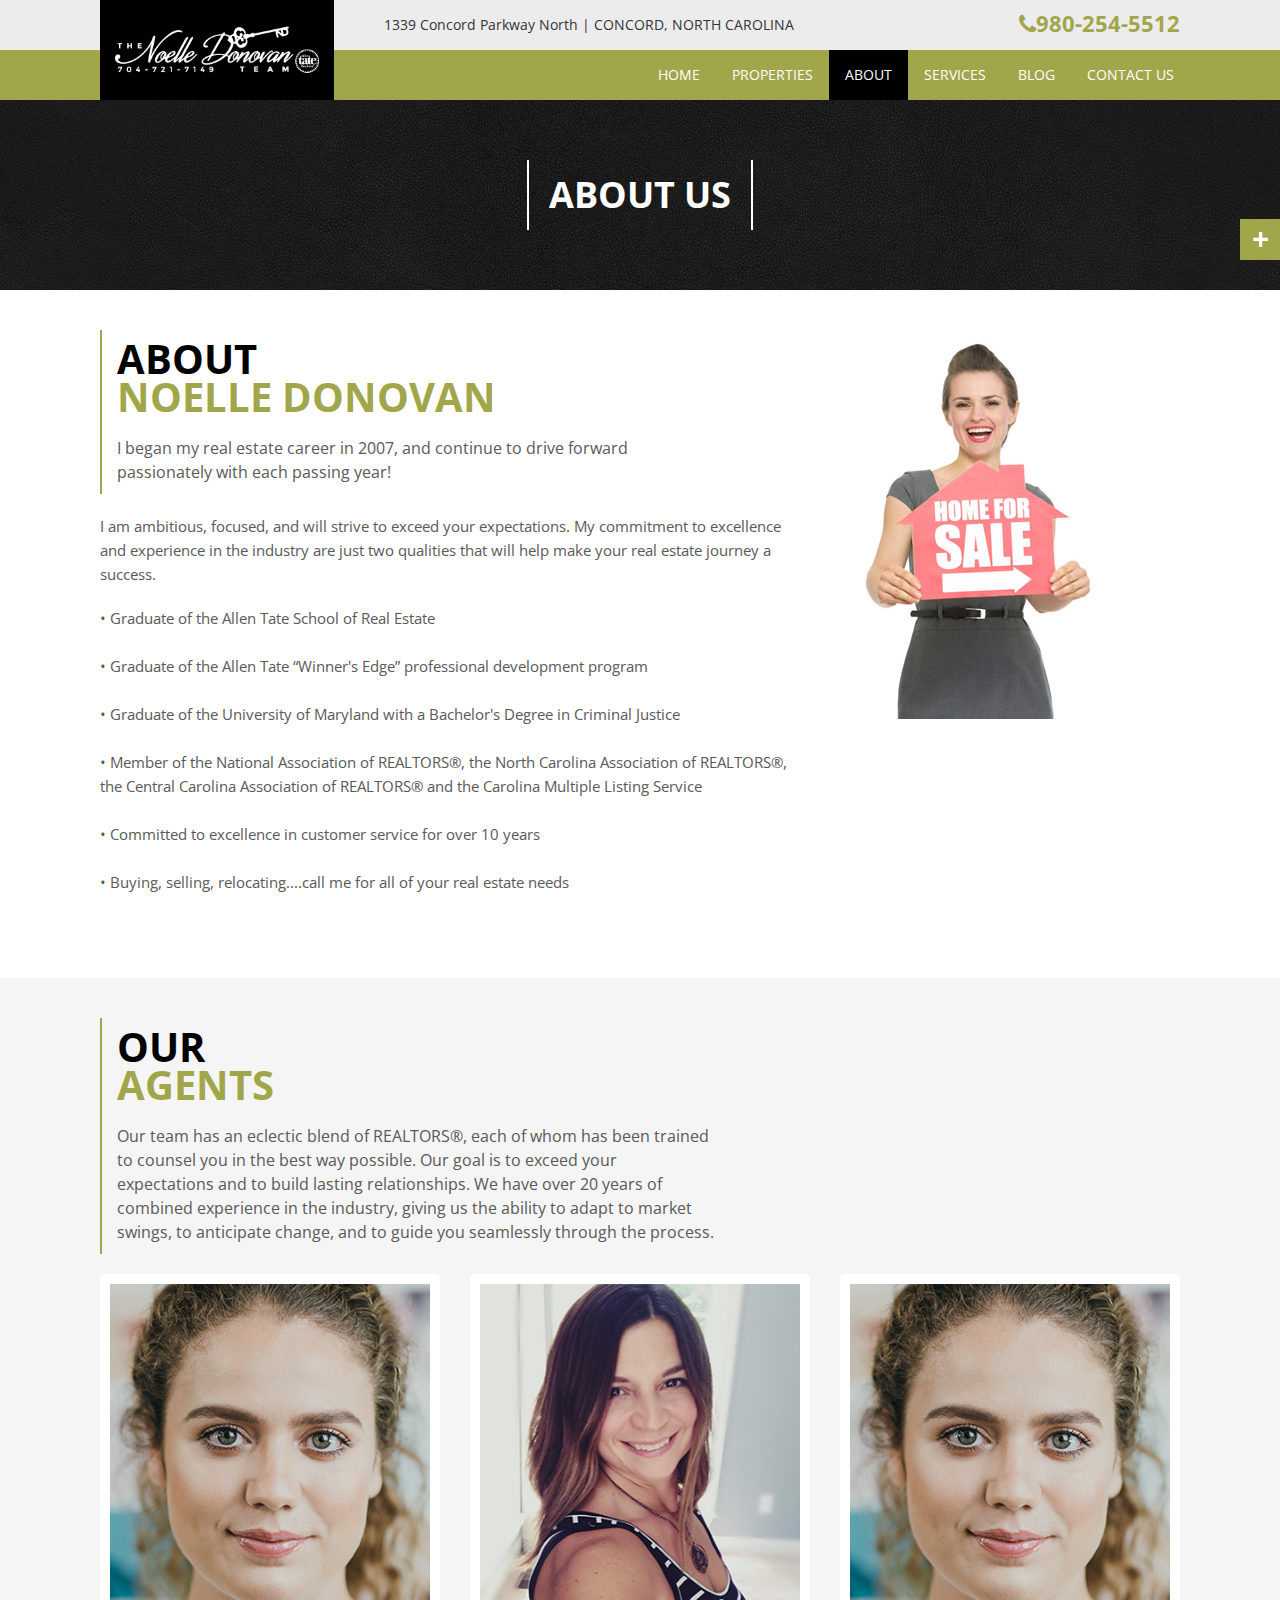
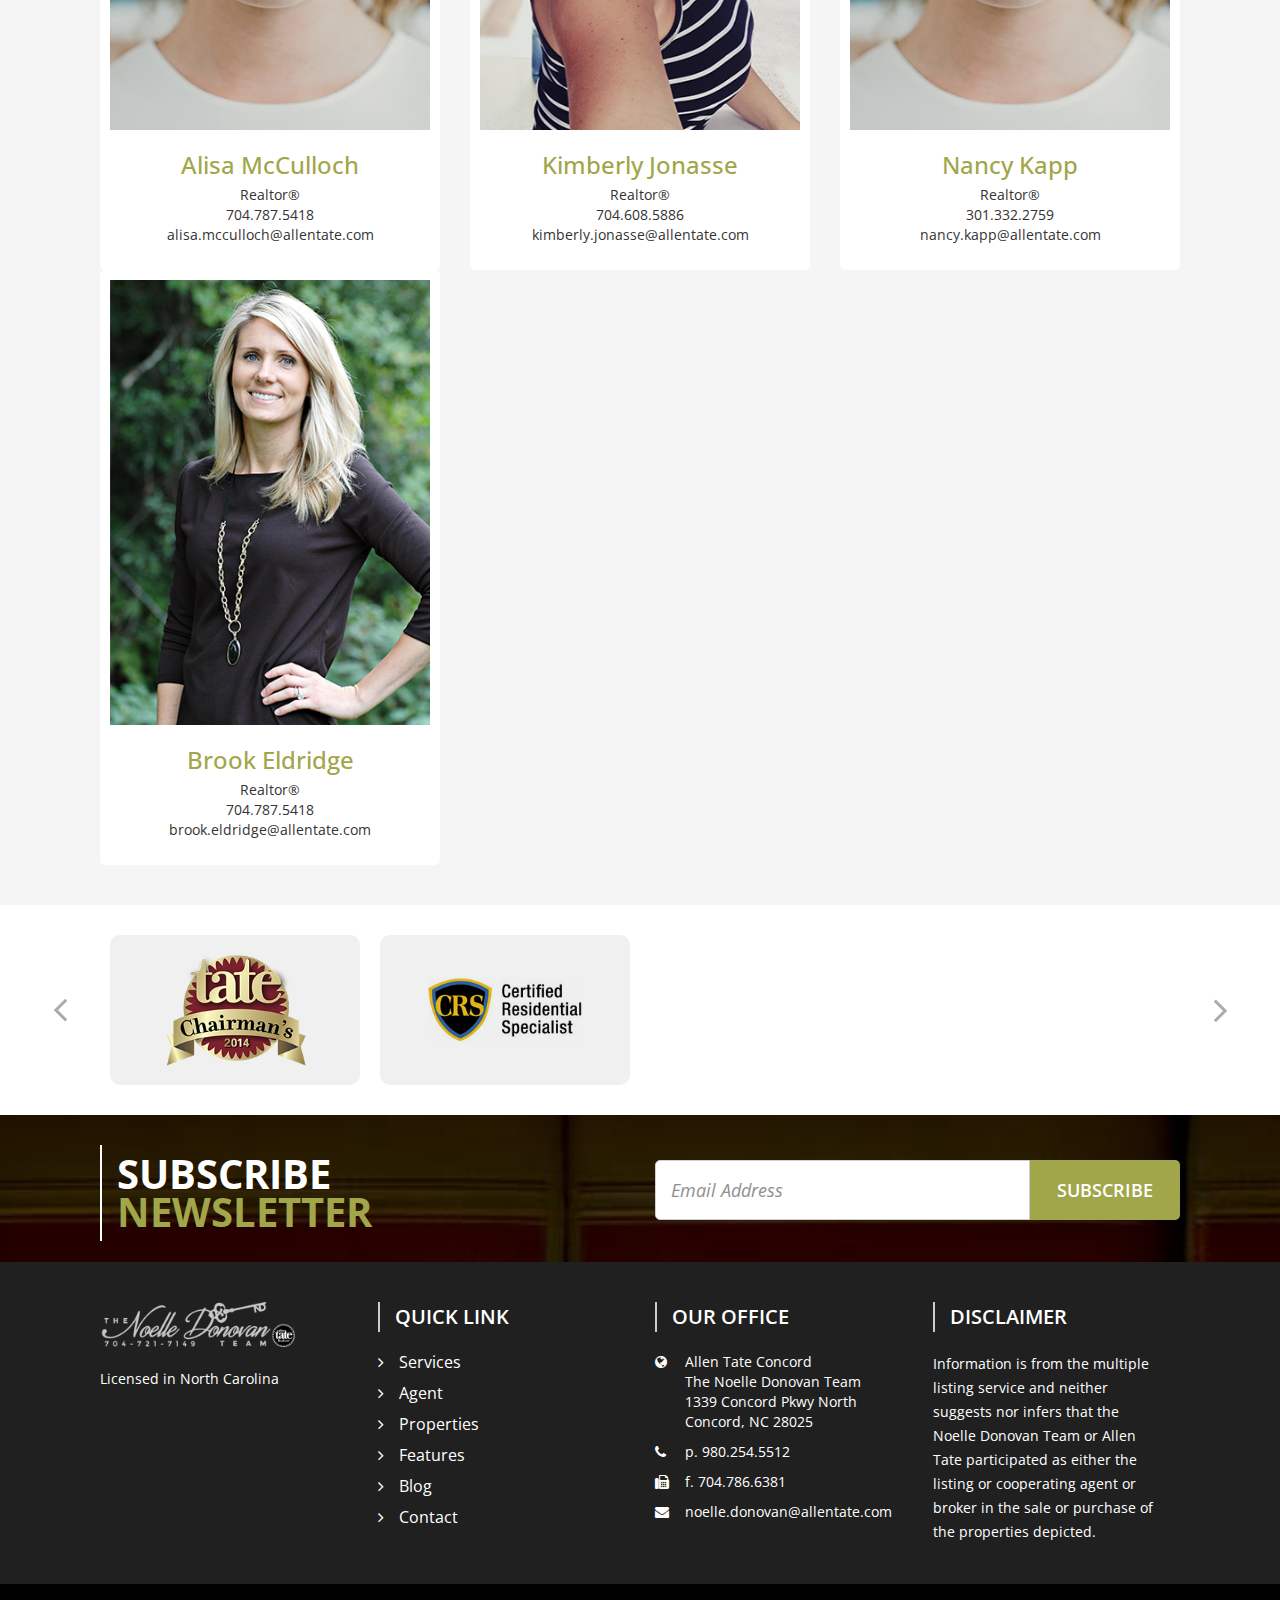
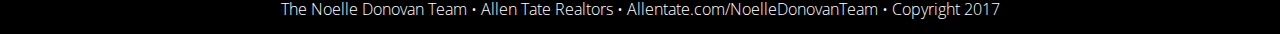
==== about.html @ fd0901dd "initial site files" ====
<!DOCTYPE HTML>
<html>
    <head>        

        <!-- meta data -->
        <meta http-equiv="Content-Type" content="text/html;charset=utf-8" />
        <title>Charlotte, NC and Cabarrus County Real Estate Professionals</title>
        <meta name="viewport" content="width=device-width, initial-scale=1.0">
	    <meta name="format-detection" content="telephone=no" />
        <!-- /end meta data -->        

        <!-- styles -->
        <link type="text/css" rel="stylesheet" href="css/bootstrap.css" />
        <link type="text/css" rel="stylesheet" href="js/rs-plugin/css/settings.css" />
        <link href='http://fonts.googleapis.com/css?family=Open+Sans:400italic,700italic,400,600,700,800' rel='stylesheet' type='text/css'>
        <link href='http://fonts.googleapis.com/css?family=Open+Sans+Condensed:700' rel='stylesheet' type='text/css'>
        <link type="text/css" rel="stylesheet" href="css/style.css" />
        <link type="text/css" rel="stylesheet" href="css/font-awesome.css" />
        <link type="text/css" rel="stylesheet" href="css/media.css" />        
        <link type="text/css" rel="stylesheet" href="css/owl.carousel.css" />        
        <link type="text/css" rel="stylesheet" href="css/owl.theme.css" />      
        <link type="text/css" rel="stylesheet" href="css/royalslider.css" />        
        <link type="text/css" rel="stylesheet" href="css/rs-default.css" />  
        <!-- /end styles -->        

    </head>

    <body>
      <div id="container" class="main">
        <div id="out">
          <div id="home_marker"></div>
            <div id="header">
              <div class="inner">
                <!-- turn top notification bar on here by removing this comment
                <div class="notify-bar">
                  <div class="container">
                    <div class="row">
                      <div class="col-md-11">
                        <p>Optional notification bar for displaying important messages to your site vistors. It only shows when you want it to.</p>
                      </div>
                      <div class="col-md-1"><a href="#" class="notify-close"><i class="icon-remove-sign"></i></a></div>
                    </div>
                  </div>
                </div>-->
                <div class="top">
                  <a href="#" class="scrollup"></a>
                </div>
                <div class="bottom">
                  <div class="container">
                    <div class="logo clearfix">
                      <!-- insert header logo here -->
                      <a href="index.html" id="logo"><img class="img-responsive" src="img/real-estate-template-logo-white.png" alt="" /></a>
                    </div>
                    <div class="contacts_block">
                      <!-- edit header address and phone number here -->
                      <div class="tabLine">1339 Concord Parkway North | CONCORD, NORTH CAROLINA</div>
                      <div class="phoneNo styler_color"><i class="fa fa-phone"></i>980-254-5512</div>
                      <div class="clearfix"></div>
                    </div>
                  </div>
                  <!-- top navigation starts here -->
                  <div id="top_menu" class="styler_bg_color">
                    <div class="container">
                      <div class="navbar">
                        <a class="btn navbar-btn navbar-toggle" data-toggle="collapse" data-target=".navbar-collapse">
                          <span class="menu-btn-name">Menu</span>
                          <span class="icon-bar"></span>
                          <span class="icon-bar"></span>
                          <span class="icon-bar"></span>
                        </a>
                        <div class="navbar-collapse collapse">
                          <ul class="nav nav-pills">
                            <!-- edit navigation menu -->
                            <li><a href="index.html">HOME</a></li>
                            <li><a href="properties.html">Properties</a></li>
                            <li class="active"><a href="about.html">ABOUT</a></li>
                            <li><a href="services.html">Services</a></li>
                            <li><a href="blog.html">Blog</a></li>
                            <li><a href="contact.html">CONTACT US</a></li>
                            <!-- /end navigation menu -->
                          </ul>
                        </div>
                      </div>
                    </div>
                  </div>
                </div>
              </div>
            </div>
            <div id="wrapper">
              <div class="page-title">
                <div class="title-box">
                  <h1>About Us</h1>
                </div>
              </div>
              <div class="about-block">
                <div class="container">
                  <div class="row">
                    <div class="col-sm-8">
                      <div class="section-title styler_color">
                        <h2><span class="normal">ABOUT</span> <span class="styler_color">NOELLE DONOVAN</span></h2>
                        <p>I began my real estate career in 2007, and continue to drive forward passionately with each passing year!</p>
                      </div>
                      <div class="about-text">
                        <p>I am ambitious, focused, and will strive to exceed your expectations. My commitment to excellence and experience in the industry are just two qualities that will help make your real estate journey a success.</p>
                        <p>
                                • Graduate of the Allen Tate School of Real Estate<br><br>

                                • Graduate of the Allen Tate “Winner's Edge” professional development program<br><br>

                                • Graduate of the University of Maryland with a Bachelor's Degree in Criminal Justice<br><br>

                                • Member of the National Association of REALTORS®, the North Carolina Association of REALTORS®, the Central Carolina Association of REALTORS® and the Carolina Multiple Listing Service<br><br>

                                • Committed to excellence in customer service for over 10 years<br><br>

                                • Buying, selling, relocating....call me for all of your real estate needs<br><br></p>
                      </div>
                    </div>
                    <div class="col-sm-4">
                      <div class="about-img">
                        <img src="img/about_image.jpg" alt="">
                      </div>
                    </div>
                  </div>
                </div>
              </div>
              <div class="our-agents">
                <div class="container">
                  <div class="section-title styler_color">
                    <h2><span class="normal">Our</span> <span class="styler_color">Agents</span></h2>
                    <p>Our team has an eclectic blend of REALTORS®, each of whom has been trained to counsel you in the best way possible. Our goal is to exceed your expectations and to build lasting relationships. We have over 20 years of combined experience in the industry, giving us the ability to adapt to market swings, to anticipate change, and to guide you seamlessly through the process.</p>
                  </div>
                  <div class="row">
                    <div class="col-sm-4">
                      <div class="agents-box">
                        <div class="agent-image">
                          <img src="img/team2.png" alt="">
                        </div>
                        <div class="agent-name">
                          <h3 class="styler_color">Alisa McCulloch</h3>
                          <p>Realtor®<br>
                            704.787.5418<br>
                          alisa.mcculloch@allentate.com</p>
                        </div>
                      </div>
                    </div>
                    <div class="col-sm-4">
                      <div class="agents-box">
                        <div class="agent-image">
                          <img src="img/team1.png" alt="">
                        </div>
                        <div class="agent-name">
                          <h3 class="styler_color">Kimberly Jonasse</h3>
                          <p>Realtor®<br>
                            704.608.5886<br>
                          kimberly.jonasse@allentate.com</p>
                        </div>
                      </div>
                    </div>
                    <div class="col-sm-4">
                      <div class="agents-box">
                        <div class="agent-image">
                          <img src="img/team2.png" alt="">
                        </div>
                        <div class="agent-name">
                          <h3 class="styler_color">Nancy Kapp</h3>
                          <p>Realtor®<br>
                            301.332.2759<br>
                          nancy.kapp@allentate.com</p>
                        </div>
                      </div>
                    </div><br>
                  <div class="col-sm-4">
                      <div class="agents-box">
                        <div class="agent-image">
                          <img src="img/team4.png" alt="">
                        </div>
                        <div class="agent-name">
                          <h3 class="styler_color">Brook Eldridge</h3>
                          <p>Realtor®<br>
                            704.787.5418<br>
                          brook.eldridge@allentate.com</p>
                        </div>
                      </div>
                    </div>
                  </div>
                </div>
              </div>
              <div class="awards-block">
                <div class="container">
                  <div id="awards-block-slider" class="owl-carousel owl-theme">
                    <div class="item">
                      <div class="awards-logo"><img src="img/award1.jpg" alt="" /></div>
                    </div>
                    <div class="item">
                      <div class="awards-logo"><img src="img/award2.jpg" alt="" /></div>
                    </div>
                    <div class="item">
                      <div class="awards-logo"><img src="img/award1.png" alt="" /></div>
                    </div>
                    <div class="item">
                      <div class="awards-logo"><img src="img/award3.jpg" alt="" /></div>
                    </div>
                    <div class="item">
                      <div class="awards-logo"><img src="img/award4.jpg" alt="" /></div>
                    </div>
                    <div class="item">
                      <div class="awards-logo"><img src="img/award2.jpg" alt="" /></div>
                    </div>
                  </div>
                </div>
              </div>
              <!-- News letter block start-->
              <div class="wide-block newsletter-block">
                <div class="container">
                  <div class="row">
                    <div class="col-sm-6">
                      <div class="section-title title-white">
                        <h2><span class="normal">Subscribe</span> <span class="styler_color">Newsletter</span></h2>
                      </div>
                    </div>
                    <div class="col-sm-6">
                      <div class="newsletter-form">
                        <form action="/" method="post">
                          <input type="text" placeholder="Email Address" />
                          <input type="submit" value="SUBSCRIBE" class="styler_bg_color" />
                        </form>
                      </div>
                    </div>
                  </div>
                </div>
              </div>
            </div>
          <div id="empty"></div>
          </div>
        </div>
        <!-- begin footer -->
        <div id="footer">
            <div class="top">
                <div class="container">
                    <div class="row">
                        <div class="col-md-3 col-sm-6 col-xs-12">
                          <!-- edit footer logo here -->
                          <a href="#" class="logo"><img src="img/bwlogo.png" alt="" /></a>
                          <div class="text">
                                <!-- edit equal housing opportunity disclaimer here -->
                                <p>Licensed in North Carolina</p>
                            </div>
                        </div>
                        <div class="col-md-3 col-sm-6 col-xs-12">
                            <!-- begin disclaimer here -->
                            <div class="text">
                                <div class="header">QUICK LINK</div>
                                <ul class="quick-links">
                                  <li><a href="services.html">Services</a></li>
                                  <li><a href="#">Agent</a></li>
                                  <li><a href="properties.html">Properties</a></li>
                                  <li><a href="#">Features</a></li>
                                  <li><a href="blog.html">Blog</a></li>
                                  <li><a href="contact.html">Contact</a></li>
                                </ul>
                            </div>
                            <!-- /end disclaimer -->
                        </div>
                        <div class="col-md-3 col-sm-6 col-xs-12">
                            <!-- begin newsletter form area -->
                            <div class="text">
                                <div class="header">OUR OFFICE</div>
                                <ul class="foot-address">
                                  <li>
                                    <i class="fa fa-globe"></i>
                                    Allen Tate Concord<br>
                                    The Noelle Donovan Team<br>
                                    1339 Concord Pkwy North<br>
                                    Concord, NC 28025
                                  </li>
                                  <li>
                                    <i class="fa fa-phone"></i>
                                    p. 980.254.5512
                                  </li>
                                  <li>
                                    <i class="fa fa-fax"></i>
                                    f. 704.786.6381
                                  </li>
                                  <li>
                                    <i class="fa fa-envelope"></i>
                                    noelle.donovan@allentate.com 
                                  </li>
                                </ul>
                            </div>
                            <!-- /end newsletter form area -->
                        </div>
                        <div class="col-md-3 col-sm-6 col-xs-12">
                            <!-- begin newsletter form area -->
                            <div class="text">
                                <div class="header">DISCLAIMER</div>
                                <p>Information is from the multiple listing service and neither suggests nor infers that the Noelle Donovan Team or Allen Tate participated as either the listing or cooperating agent or broker in the sale or purchase of the properties depicted.</p>
                            </div>
                            <!-- /end newsletter form area -->
                        </div>
                    </div>
                </div>
            </div>
            <div class="bottom">
                <div class="container">
                    <div class="row">
                        <!-- edit copyright notice here -->
                        <div class="copyrights">The Noelle Donovan Team • Allen Tate Realtors • <a href="http://www.allentate.com/noelledonovanteam">Allentate.com/NoelleDonovanTeam</a> • Copyright 2017</div>
                    </div>
                </div>
            </div>
        </div>
        <!-- /end footer -->


        <script type="text/javascript" src="js/jquery-1.8.3.min.js"></script>
        <script type="text/javascript" src="js/jquery-ui.min.js"></script>
        <script type="text/javascript" src="js/bootstrap.js"></script>

        <!-- start style switcher -->
        <!-- remove this section when you want to remove the style switcher -->
        <script type="text/javascript" src="js/style-switcher/style-switcher.js"></script>
        <!-- /end style switcher -->

		<!-- scripting (at the bottom for faster loading) -->
        <script type="text/javascript" src="js/rs-plugin/js/jquery.themepunch.revolution.min.js"></script>
        <script type="text/javascript" src="js/rs-plugin/js/jquery.themepunch.plugins.min.js"></script>
        <script type="text/javascript" src="js/jquery.carouFredSel-6.2.1.js"></script>
        <script type="text/javascript" src="http://www.google.com/jsapi"></script>
        <script type="text/javascript" src="js/jquery.easy-pie-chart.js"></script>
        <script type="text/javascript" src="js/library.js"></script>
        <script type="text/javascript" src="js/function.js"></script>
        <script type="text/javascript" src="js/mail_validation.js"></script>
        <script type="text/javascript" src="js/owl.carousel.min.js"></script>
        <script type="text/javascript" src="js/jquery.royalslider.min.js"></script>   
        <!-- /end scripting -->
             
    </body>
</html>
---- js/rs-plugin/css/settings.css ----
/*-----------------------------------------------------------------------------

	-	Revolution Slider 1.5.3 -

		Screen Stylesheet

version:   	1.4.5
date:      	09/18/11
last update: 13.10.2012
author:		themepunch
email:     	info@themepunch.com
website:   	http://www.themepunch.com
-----------------------------------------------------------------------------*/



/****************************************************************

	-	SET THE ANIMATION EVEN MORE SMOOTHER ON ANDROID   -
	
******************************************************************/
	
.tp-simpleresponsive .slotholder *,
.tp-simpleresponsive img			{ -webkit-transform: translateZ(0);
										  -webkit-backface-visibility: hidden;
										  -webkit-perspective: 1000;										  																		  
									}

									
/************************************************
	  - SOME CAPTION MODIFICATION AT START  -
*************************************************/	
.tp-simpleresponsive .caption {
	-ms-filter: "progid:DXImageTransform.Microsoft.Alpha(Opacity=0)";	-moz-opacity: 0;	-khtml-opacity: 0;	opacity: 0; position:absolute; visibility: hidden;

}

.tp-simpleresponsive img	{	max-width:none;}

/******************************
	-	IE8 HACKS	-
*******************************/
.noFilterClass {
	filter:none !important;
}


/******************************
	-	SHADOWS		-
******************************/
.tp-bannershadow  {
		position:absolute;

		margin-left:auto;
		margin-right:auto;
		-moz-user-select: none;
        -khtml-user-select: none;
        -webkit-user-select: none;
        -o-user-select: none;
	}

.tp-bannershadow.tp-shadow1 {	background:url(../assets/shadow1.png) no-repeat; background-size:100%; width:890px; height:30px; bottom:-30px;}
.tp-bannershadow.tp-shadow2 {	background:url(../assets/shadow2.png) no-repeat; background-size:100%; width:890px; height:60px;bottom:-60px;}
.tp-bannershadow.tp-shadow3 {	background:url(../assets/shadow3.png) no-repeat; background-size:100%; width:890px; height:60px;bottom:-60px;}


/********************************
	-	FULLSCREEN VIDEO	-
*********************************/
.caption.fullscreenvideo {	left:0px; top:0px; position:absolute;width:100%;height:100%;}
.caption.fullscreenvideo iframe	{ width:100% !important; height:100% !important;}


/*************************
	-	CAPTIONS	-
**************************/
.caption.big_white	{
						position: absolute;
						color: #fff;
						text-shadow: none;
						font-weight: 700;
						font-size: 36px;
						line-height: 36px;
						font-family: Arial;
						padding: 0px 4px;
						padding-top: 1px;
						margin: 0px;
						border-width: 0px;
						border-style: none;
						background-color:#000;
						letter-spacing: -1.5px;
					}

.caption.big_orange	{
						position: absolute;
						color: #ff7302;
						text-shadow: none;
						font-weight: 700;
						font-size: 36px;
						line-height: 36px;
						font-family: Arial;
						padding: 0px 4px;
						margin: 0px;
						border-width: 0px;
						border-style: none;
						background-color:#fff;
						letter-spacing: -1.5px;
					}

.caption.big_black	{
						position: absolute;
						color: #000;
						text-shadow: none;
						font-weight: 700;
						font-size: 36px;
						line-height: 36px;
						font-family: Arial;
						padding: 0px 4px;
						margin: 0px;
						border-width: 0px;
						border-style: none;
						background-color:#fff;
						letter-spacing: -1.5px;
					}

.caption.medium_grey	{
						position: absolute;
						color: #fff;
						text-shadow: none;
						font-weight: 700;
						font-size: 20px;
						line-height: 20px;
						font-family: Arial;
						padding: 2px 4px;
						margin: 0px;
						border-width: 0px;
						border-style: none;
						background-color:#888;
						white-space:nowrap;
						text-shadow: 0px 2px 5px rgba(0, 0, 0, 0.5);
					}

.caption.small_text	{
						position: absolute;
						color: #fff;
						text-shadow: none;
						font-weight: 700;
						font-size: 14px;
						line-height: 20px;
						font-family: Arial;
						margin: 0px;
						border-width: 0px;
						border-style: none;
						white-space:nowrap;
						text-shadow: 0px 2px 5px rgba(0, 0, 0, 0.5);
					}

.caption.medium_text	{
						position: absolute;
						color: #fff;
						text-shadow: none;
						font-weight: 700;
						font-size: 20px;
						line-height: 20px;
						font-family: Arial;
						margin: 0px;
						border-width: 0px;
						border-style: none;
						white-space:nowrap;
						text-shadow: 0px 2px 5px rgba(0, 0, 0, 0.5);
					}

.caption.large_text	{
						position: absolute;
						color: #fff;
						text-shadow: none;
						font-weight: 700;
						font-size: 40px;
						line-height: 40px;
						font-family: Arial;
						margin: 0px;
						border-width: 0px;
						border-style: none;
						white-space:nowrap;
						text-shadow: 0px 2px 5px rgba(0, 0, 0, 0.5);
					}

.caption.very_large_text	{
						position: absolute;
						color: #fff;
						text-shadow: none;
						font-weight: 700;
						font-size: 60px;
						line-height: 60px;
						font-family: Arial;
						margin: 0px;
						border-width: 0px;
						border-style: none;
						white-space:nowrap;
						text-shadow: 0px 2px 5px rgba(0, 0, 0, 0.5);
						letter-spacing: -2px;
					}


.caption.very_big_white	{
						position: absolute;
						color: #fff;
						text-shadow: none;
						font-weight: 700;
						font-size: 60px;
						line-height: 60px;
						font-family: Arial;
						margin: 0px;
						border-width: 0px;
						border-style: none;
						white-space:nowrap;
						padding: 0px 4px;
						padding-top: 1px;
						background-color:#000;
					}

.caption.very_big_black	{
						position: absolute;
						color: #000;
						text-shadow: none;
						font-weight: 700;
						font-size: 60px;
						line-height: 60px;
						font-family: Arial;
						margin: 0px;
						border-width: 0px;
						border-style: none;
						white-space:nowrap;
						padding: 0px 4px;
						padding-top: 1px;
						background-color:#fff;
					}

.caption.boxshadow	{
						-moz-box-shadow: 0px 0px 20px rgba(0, 0, 0, 0.5);
						-webkit-box-shadow: 0px 0px 20px rgba(0, 0, 0, 0.5);
						box-shadow: 0px 0px 20px rgba(0, 0, 0, 0.5);
					}

.caption.black {
						color: #000;
						text-shadow: none;
					}

.caption.noshadow {
						text-shadow: none;
					}

.caption a { color: #ff7302; text-shadow: none;	-webkit-transition: all 0.2s ease-out; -moz-transition: all 0.2s ease-out; -o-transition: all 0.2s ease-out; -ms-transition: all 0.2s ease-out;	 }
.caption a:hover { color: #ffa902; }



/******************************
	-	BUTTONS	-
*******************************/

.button				{	padding:6px 13px 5px; border-radius: 3px; -moz-border-radius: 3px; -webkit-border-radius: 3px; 
						cursor:pointer;
						color:#fff !important; font-size:15px;text-transform: uppercase; display: inline-block; border :none;
					}

.button.big			{	color:#fff; text-shadow:0px 1px 1px rgba(0, 0, 0, 0.6); font-weight:bold; padding:9px 20px; font-size:19px;  line-height:57px !important; background:url(../images/gradient/g40.png) repeat-x top;}


.purchase:hover,
.button:hover,
.button.big:hover		{	background-position:bottom, 15px 11px;}



	@media only screen and (min-width: 768px) and (max-width: 959px) {

	 }



	@media only screen and (min-width: 480px) and (max-width: 767px) {
		.button	{	padding:4px 8px 3px; line-height:25px !important; font-size:11px !important;font-weight:normal;	}
		a.button { -webkit-transition: none; -moz-transition: none; -o-transition: none; -ms-transition: none;	 }


	}

    @media only screen and (min-width: 0px) and (max-width: 479px) {
		.button	{	padding:2px 5px 2px; line-height:20px !important; font-size:10px !important;}
		a.button { -webkit-transition: none; -moz-transition: none; -o-transition: none; -ms-transition: none;	 }
	}





/*	BUTTON COLORS	*/



.button.green, .button:hover.green,
.purchase.green, .purchase:hover.green			{ background-color:#21a117; -webkit-box-shadow:  0px 3px 0px 0px #104d0b;        -moz-box-shadow:   0px 3px 0px 0px #104d0b;        box-shadow:   0px 3px 0px 0px #104d0b;  }


.button.blue, .button:hover.blue,
.purchase.blue, .purchase:hover.blue			{ background-color:#1d78cb; -webkit-box-shadow:  0px 3px 0px 0px #0f3e68;        -moz-box-shadow:   0px 3px 0px 0px #0f3e68;        box-shadow:   0px 3px 0px 0px #0f3e68;}


.button.red, .button:hover.red,
.purchase.red, .purchase:hover.red				{ background-color:#cb1d1d; -webkit-box-shadow:  0px 3px 0px 0px #7c1212;        -moz-box-shadow:   0px 3px 0px 0px #7c1212;        box-shadow:   0px 3px 0px 0px #7c1212;}

.button.orange, .button:hover.orange,
.purchase.orange, .purchase:hover.orange		{ background-color:#ff7700; -webkit-box-shadow:  0px 3px 0px 0px #a34c00;        -moz-box-shadow:   0px 3px 0px 0px #a34c00;        box-shadow:   0px 3px 0px 0px #a34c00;}

.button.darkgrey,.button.grey,
.button:hover.darkgrey,.button:hover.grey,
.purchase.darkgrey, .purchase:hover.darkgrey	{ background-color:#555; -webkit-box-shadow:  0px 3px 0px 0px #222;        -moz-box-shadow:   0px 3px 0px 0px #222;        box-shadow:   0px 3px 0px 0px #222;}

.button.lightgrey, .button:hover.lightgrey,
.purchase.lightgrey, .purchase:hover.lightgrey	{ background-color:#888; -webkit-box-shadow:  0px 3px 0px 0px #555;        -moz-box-shadow:   0px 3px 0px 0px #555;        box-shadow:   0px 3px 0px 0px #555;}



/************************
	-	NAVIGATION	-
*************************/

/** BULLETS **/
.tp-bullets									{	z-index:100; position:absolute; bottom:10px; }
.tp-bullets.simplebullets					{ 	bottom:10px;}


.tp-bullets.simplebullets.navbar				{ bottom:-20px; background:url(../assets/navigdots_bgtile.png); height:35px; padding:0px 0px; -webkit-border-radius: 5px; -moz-border-radius: 5px; border-radius: 5px ;margin-top:-17px;}

.tp-bullets.simplebullets .bullet			{	cursor:pointer; position:relative;	background:url(../assets/bullets.png) no-Repeat bottom left;	width:23px;	height:23px;  margin-right:0px; float:left; margin-top:-12px;}
.tp-bullets.simplebullets .bullet.last		{	margin-right:0px;}

/**	SQUARE BULLETS **/
.tp-bullets.simplebullets.square .bullet			{	cursor:pointer; position:relative;	background:url(../assets/bullets2.png) no-Repeat bottom left;	width:19px;	height:19px;  margin-right:0px; float:left; margin-top:-10px;}
.tp-bullets.simplebullets.square .bullet.last		{	margin-right:0px;}

/** navbar NAVIGATION VERSION **/
.tp-bullets.simplebullets.navbar .bullet		{	cursor:pointer; position:relative;	background:url(../assets/navigdots.png) no-Repeat bottom left;	width:15px;	height:15px;  margin-left:5px !important; margin-right:5px !important;float:left; margin-top:10px;}
.tp-bullets.simplebullets.navbar .bullet.first		{	margin-left:30px !important;}
.tp-bullets.simplebullets.navbar .bullet.last		{	margin-right:30px !important;}

.tp-bullets.simplebullets .bullet:hover,
.tp-bullets.simplebullets .bullet.selected	{	background-position:top left; }




/*************************************
	-	TP ARROWS 	-
**************************************/


.tp-leftarrow						{	z-index:100;cursor:pointer; position:relative;	background:url(../assets/arrow_left.png) no-Repeat top left;	width:26px;	height:26px;  margin-right:0px; float:left; margin-top:-13px;	}
.tp-rightarrow						{	z-index:100;cursor:pointer; position:relative;	background:url(../assets/arrow_right.png) no-Repeat top left;	width:26px;	height:26px;  margin-right:0px; float:left;	margin-top:-13px;}

.tp-leftarrow.navbar				{	z-index:100;cursor:pointer; position:relative;	background:url(../assets/arrowleft.png) no-Repeat top left;		width:9px;	height:16px;   float:left;	margin-right:-20px; margin-top:-8px;}
.tp-rightarrow.navbar				{	z-index:100;cursor:pointer; position:relative;	background:url(../assets/arrowright.png) no-Repeat top left;	width:9px;	height:16px;   float:left;	margin-left:-20px; margin-top:-8px;}
.tp-leftarrow.navbar.thumbswitharrow	{	margin-right:10px; }
.tp-rightarrow.navbar.thumbswitharrow	{	margin-left:0px; }

.tp-leftarrow.square				{	z-index:100;cursor:pointer; position:relative;	background:url(../assets/arrow_left2.png) no-Repeat top left;	width:12px;	height:17px;   float:left;	margin-right:0px; margin-top:-9px;}
.tp-rightarrow.square				{	z-index:100;cursor:pointer; position:relative;	background:url(../assets/arrow_right2.png) no-Repeat top left;	width:12px;	height:17px;   float:left;	margin-left:0px; margin-top:-9px;}

.tp-leftarrow.large					{	z-index:100;cursor:pointer; position:relative;	background:url(../assets/arrow_large_left.png) no-Repeat top left;	width:46px;	height:46px;  margin-left:20px; margin-top:-23px; }
.tp-rightarrow.large				{	z-index:100;cursor:pointer; position:relative;	background:url(../assets/arrow_large_right.png) no-Repeat top left;	width:46px;	height:46px;  margin-left:-20px; margin-top:-23px; }

.tp-leftarrow:hover,
.tp-rightarrow:hover {	background-position:bottom left; }






/****************************************************************************************************
	-	TP THUMBS 	-
*****************************************************************************************************

 - tp-thumbs & tp-mask Width is the width of the basic Thumb Container (500px basic settings)

 - .bullet width & height is the dimension of a simple Thumbnail (basic 100px x 50px)

 *****************************************************************************************************/


.tp-bullets.tp-thumbs						{	z-index:100; position:absolute; padding:0px 2px 2px;background-color:#fff;
												width:500px;height:50px; 			/* THE DIMENSIONS OF THE THUMB CONTAINER */
											}

.fullwidthbanner-container .tp-thumbs					{  padding:2px;}

.tp-bullets.tp-thumbs .tp-mask				{	width:500px; height:50px;  			/* THE DIMENSIONS OF THE THUMB CONTAINER */
												overflow:hidden; position:relative;}


.tp-bullets.tp-thumbs .tp-mask .tp-thumbcontainer	{	width:5000px; position:absolute;}

.tp-bullets.tp-thumbs .bullet				{   width:100px; height:50px; 			/* THE DIMENSION OF A SINGLE THUMB */
												cursor:pointer; overflow:hidden;background:none;margin:0;float:left;
												-ms-filter: "progid:DXImageTransform.Microsoft.Alpha(Opacity=50)";
												/*filter: alpha(opacity=50);	*/
												-moz-opacity: 0.5;
												-khtml-opacity: 0.5;
												opacity: 0.5;
												-webkit-transition: all 0.2s ease-out; -moz-transition: all 0.2s ease-out; -o-transition: all 0.2s ease-out; -ms-transition: all 0.2s ease-out;
											}
.tp-bullets.tp-thumbs .bullet:hover,
.tp-bullets.tp-thumbs .bullet.selected		{ 	-ms-filter: "progid:DXImageTransform.Microsoft.Alpha(Opacity=100)";

												-moz-opacity: 1;
												-khtml-opacity: 1;
												opacity: 1;
											}
.tp-thumbs img								{	width:100%; }


/************************************
		-	TP BANNER TIMER		-
*************************************/
.tp-bannertimer								{	width:100%; height:10px; background:url(../assets/timer.png);position:absolute; z-index:200;}
.tp-bannertimer.tp-bottom					{	bottom:0px !important;height:5px;}




/***************************************
	-	RESPONSIVE SETTINGS 	-
****************************************/


	@media only screen and (min-width: 768px) and (max-width: 959px) {

	 }



	@media only screen and (min-width: 480px) and (max-width: 767px) {
			.responsive .tp-bullets.tp-thumbs				{	width:300px !important; height:30px !important;}
			.responsive .tp-bullets.tp-thumbs .tp-mask		{	width:300px !important; height:30px !important;}
			.responsive .tp-bullets.tp-thumbs .bullet		{	width:60px !important;height:30px !important;}

	}

    @media only screen and (min-width: 0px) and (max-width: 479px) {
				.responsive .tp-bullets	{	display:none}
				.responsive .tparrows	{	display:none;}
	}





/*********************************************

	-	BASIC SETTINGS FOR THE BANNER	-

***********************************************/

 .tp-simpleresponsive img {
		-moz-user-select: none;
        -khtml-user-select: none;
        -webkit-user-select: none;
        -o-user-select: none;
}



.tp-simpleresponsive a{	text-decoration:none;}

.tp-simpleresponsive ul {
	list-style:none;
	padding:0;
	margin:0;
}

.tp-simpleresponsive >ul >li{
	list-stye:none;
	position:absolute;
	visibility:hidden;
}
/*  CAPTION SLIDELINK   **/
.caption.slidelink a div {	width:10000px; height:10000px;  background:url(../assets/coloredbg.png) repeat;}

.tp-loader 	{	background:url(../assets/loader.gif) no-repeat 10px 10px; background-color:#fff;  margin:-22px -22px; top:50%; left:50%; z-index:10000; position:absolute;width:44px;height:44px;
				border-radius: 3px;
				-moz-border-radius: 3px;
				-webkit-border-radius: 3px;
			}
---- css/style.css ----
@charset "utf-8";
/* CSS Document */

body * {
    padding:0;
    margin:0;
    -webkit-font-smoothing: antialiased;
    font-family:'Open Sans', sans-serif;
    box-sizing:border-box;
    -moz-box-sizing:border-box;
}

html {
    height:100%;
    height:100%;
    background:#fff;
    min-width:320px;
    visibility:hidden;
}
body {
    line-height:20px;
}

.clear {
    clear:both;}

img {
    display:block;
}

a img {
    border:0;}

input, select, textarea {
    outline:none;}

input[type="submit"], label {
    cursor:pointer;}

textarea {
    overflow:auto;}

a {
    outline:none;
}

a:hover {
    text-decoration:none;}
ul, ol {
    padding: 0;
    margin: 0 0 10px 25px;
}
h1, h2, h3 {
    line-height:40px;
}
h2 {
    font-weight:bold;
}


.fullwidthbanner-container{
    width:100% !important;
    position:relative;
    padding:0;
    overflow:hidden;
}

#container {
    width:100%;
    min-height:100%;
    overflow:hidden;
    position:relative;}
.container {
	padding-right: 10px;
	padding-left: 10px;
}
#out {
    position:relative;
    background:rgba(255, 255, 255, .8);
    overflow:hidden;
}
#container.boxed {
    padding:20px 0;
}
#container.boxed #out {
    width:960px;
    margin:0 auto;
}
#container.boxed .container , #container.boxed-attached .container {
    width: 100%;
}
#container.boxed-attached #out {
    width:960px;
    margin:0 auto;
}
#container.boxed + #footer,
#container.boxed-attached + #footer {
    width:960px;
    margin-left:auto;
    margin-right:auto;
}
#container.boxed + #footer .container , #container.boxed-attached + #footer  .container {
    width: 100%;
}
#container.boxed + #footer {
    padding-bottom:20px;
}
#container.boxed #header .inner,
#container.boxed-attached #header .inner {
    left:50%;
    width:960px;
    margin-left:-480px;}
#container.boxed #header .inner {
    top:20px;
}
#container.boxed #header.fixed .inner {
    top:0;
}

#header {
    height:135px;
}
#header .inner {
    position:fixed;
    top:0;
    left:0;
    width:100%;
    z-index:1000;
    background:#fff;}
#header .inner .top {
}
#header .notify-bar {
    background: #000000;
    padding: 10px 0;
}
#header .notify-bar p {
    color: #ffffff;
    margin-bottom: 0;
}
#header .notify-bar p span {
    float: left;
    margin-right: 5px;
}
#header .notify-bar i {
    color: #ffffff;
    font-size: 18px;
}
#header .notify-bar .col-md-1 {
    text-align: right;
}
#header .inner .top .contacts_block .social_links {
    margin-left:15px;
    float:right;
    padding-top:6px;}
#header .inner .top .contacts_block .social_links li {
    list-style:none;
    display:inline-block;
    vertical-align:middle;
    margin-left:16px;
}
#header .inner .top .contacts_block .social_links li a {
    width:16px;
    height:17px;
    background:url(../img/socials.png) no-repeat;
    display:block;
}
#header .inner .top .contacts_block .social_links li .fb {
    background-position:0 0;}
#header .inner .top .contacts_block .social_links li .tw {
    background-position:-16px 0;}
#header .inner .top .contacts_block .social_links li .pi {
    background-position:-32px 0;}
#header .inner .top .contacts_block .social_links li .in {
    background-position:-48px 0;}
#header .inner .top .contacts_block .social_links li .share {
    background-position:-64px 0;}
#header .inner .bottom .contacts_block .phone {
    float:right;
    font-size:16px;
    color:#000;
    font-weight:400;
    padding-top:7px;
    text-align: right;
    color: #004b67;
}
#header .inner .bottom {
    background-color: #ececec;
}
#header .inner .bottom .contacts_block {
    min-height: 50px;
}
#header .inner .bottom .contacts_block .tabLine {
    padding: 15px 0px;
    float: left;
}
#header .inner .bottom .contacts_block .phoneNo {
    float: right;
    font-size: 22px;
    font-weight: bold;
    padding: 13px 0 14px;
}
#header .inner .bottom .contacts_block .phone div {
    font-size: 15px;
    margin-bottom: 15px;
}
#header .inner .bottom .contacts_block .phone span {
    font-weight: 800;
    font-size: 30px;
}
.fixed .inner .bottom {
    box-shadow: 0 4px 5px #cccccc;
}
.logo {
    max-width: 300px;
    float: left;
    margin-right: 50px;
}
#logo {
    display: block;
    margin: 0;
    -webkit-transition: all 0.3s ease;
    -moz-transition: all 0.3s ease;
    -o-transition: all 0.3s ease;
    transition: all 0.3s ease;
    padding: 15px;
    background-color: #000;
    position: relative;
    z-index: 99;
}
#logo img {
    max-height: 70px;
    margin: auto;
}
#top_menu {
    background-color: #8c0c04;
    margin-top: -50px;
}
.navbar {
    margin-bottom: 0;
    border: none;
    border-radius: 0;
}
.container > .navbar-collapse {
    padding:0;
}
#top_menu .nav-pills {
    padding-top:0;
    margin-bottom:0;
    float: right;
    -webkit-transition:padding-top 0.3s ease;
    -moz-transition:padding-top 0.3s ease;
    -o-transition:padding-top 0.3s ease;
    transition:padding-top 0.3s ease;
}
.navbar-collapse {
	margin-left: -10px;
	margin-right: -10px;
	padding: 0;
}
#top_menu .nav-pills > li {
    list-style:none;
    margin: 0;
    line-height:14px;
}
#top_menu .nav-pills.nav > li > a:focus {
    text-decoration: none;
    background-color: transparent;
    outline: none;
}
#top_menu .nav-pills > li.dropdown:hover ul.dropdown-menu {
    display: block;
}
#top_menu .nav-pills > li > a {
    text-transform:uppercase;
    color:#fff;
    border-radius: 0;
padding: 18px 16px;
}
#top_menu .nav-pills > .active {}
#top_menu .nav-pills > .active > a, #top_menu .nav-pills > li > a:hover {
    background:#000;
    border-radius:0;
    color:#fff;
}
#top_menu .nav-pills .open .dropdown-toggle {
    background:#0eae9b;
    border-radius:0;
    color:#fff;
}

.nav-pills .dropdown-menu {
    border-radius:0;
    margin-top: 0;
}
.dropdown-menu > li > a:hover,
.dropdown-menu > li > a:focus,
.dropdown-submenu:hover > a,
.dropdown-submenu:focus > a {
    background:#0eae9b;
}
#wrapper {}
#main_slider {
}
#main_slider ul {}
#main_slider ul li {
    list-style:none;
}
#main_slider .p_large {
    font-size:50px;
    color:#fff;
    font-family: 'Open Sans Condensed', sans-serif;
    text-shadow:3px 3px 4px rgba(51, 51, 51, .65);
    width:500px;
}
#main_slider .p_small {
    font-size:22px;
    line-height:38px;
    color:#fff;
    text-shadow:3px 3px 4px rgba(51, 51, 51, .65);
    width:500px;
    white-space:normal;
}
.fullwidthbanner-container{
    width:100% !important;
    position:relative;
    padding:0;
    max-height:520px !important;
    overflow:hidden;
}
.cap-1 {
    width: 100%;
    height: auto;
    text-transform: uppercase !important;
    font-size: 40px;
    color: #fff;
    padding: 10px;
    white-space: nowrap;
    letter-spacing: 0;
    text-transform: uppercase;
    line-height: normal;
    font-weight: 800;
    text-align: center;
    text-shadow: 5px 5px 3px rgba(0,0,0,0.6);
    -webkit-text-shadow: 5px 5px 3px rgba(0,0,0,0.6);
    background:url(../img/caption_bg.png) top left repeat;
}
.slide1 .cap-2 {
    width:100%;
    white-space:normal;
}
.slide1 .cap-3 {
    width: 100%;
    height: auto;
    text-transform: uppercase !important;
    font-size: 45px;
    color: #fff;
    white-space: nowrap;
    letter-spacing: 12px;
    text-transform: uppercase;
}
.slide2 .cap-2 {
    width:100%;
    white-space:normal;
}
.slide2 .cap-3 {
    width: 100%;
    height: auto;
    text-transform: uppercase !important;
    font-size: 25px;
    color: #fff;
    white-space: nowrap;
    letter-spacing: 8px;
    text-transform: uppercase;
}
.slide3 .cap-3 {
    width: 100%;
    height: auto;
    text-transform: uppercase !important;
    font-size: 25px;
    color: #fff;
    white-space: nowrap;
    letter-spacing: 7px;
    text-transform: uppercase;
}
#wrapper .order_block {
    height:100px;
    line-height:98px;
    margin:0 -1000px;
    padding:0 1000px;
    text-align:right;
    font-size:40px;
    color:#fff;
    position:relative;
    background:#fff;
}
#wrapper .order_block > span {
    position:relative;
    z-index:1;
}
#wrapper .order_block > i {
    position:absolute;
    top:0;
    left:0;
    right:0;
    bottom:0;
    background:#000000;
}
#wrapper .order_block .order_btn {
    float:right;
    font-size:28px;
    color:#f0f5fe;
    height:100px;
    line-height:104px;
    padding:0 28px 0 40px;
    position:relative;
    text-transform:uppercase;
    margin-left:36px;
    background:#259d8e;
}
#wrapper .order_block .order_btn:before {
    position:absolute;
    top:50%;
    left:0;
    width:0;
    height:1px;
    content:'';
    border:13px solid transparent;
    border-left:14px solid #000000;
    margin-top:-13px;
}
#wrapper .infograph {
    background:#f1f1f1;
    position:relative;
    margin:0 -1000px;
    padding:40px 1000px 0;
}
.main #wrapper .infograph {
    margin-bottom:10px;
}
#wrapper .infograph > sup {
    height:153px;
    width:100%;
    position:absolute;
    left:0;
    bottom:0;
    background:#0eae9b;
    top:auto;
}
#wrapper .infograph .header {
    font-size:52px;
    color:#0fc6b0;
    text-align:center;
    margin-bottom:35px;}
#wrapper .infograph .graph {
    margin-bottom:35px;
    height:144px;
    line-height:144px;
    text-align:center;
}
#wrapper .infograph .graph .graph_inner {
    display:inline-block;	
    vertical-align:middle;
    line-height:normal;
    text-align:left;
    width:100%;
}
#wrapper .infograph .graph img {
    margin:0 auto;
}
#wrapper .infograph .desc {
    padding:20px;
    text-align:center;
    color:#fff;
    position:relative;
}
#wrapper .infograph .desc > i {
    position:absolute;
    left:50%;
    top:-28px;
    width:0;
    height:0;
    border-left:14px solid transparent !important;
    border-top:14px solid transparent !important;
    border-right:14px solid transparent !important;
    border-bottom: 14px solid #0eae9b;
    content:'';
    margin-left:-14px;
}
#wrapper .infograph .desc .name {
    font-size:22px;
    line-height:normal;
    line-height:26px;
    margin:0 -10px 10px;
}
#wrapper .infograph .desc .text {
    font-size:16px;
    font-weight:300;
    line-height:24px;
}
#wrapper .mod {
    margin-bottom:22px;
    padding-top:20px;}
#wrapper .mod.row {
}
#wrapper .caption {
    font-size: 28px;
    line-height:30px;
    color: #600;
    text-transform: uppercase;
    margin-bottom: 20px;
    border-bottom: 2px solid #F1F1F1;
    padding-bottom:4px;
}
#wrapper .fullwidthbanner .caption {
    border-bottom: none;
}
.carousel {
    margin-left:10px;
    margin-right:10px;}
.carousel ul {
    margin:0;}
.carousel ul li {
    list-style:none;
    margin:0;
    float:left;
}
#wrapper .mod .carousel ul li {
    width:313px;
}
#wrapper .mod .carousel ul li .col-md-4 {
    width:294px;}
#wrapper .mod .carousel ul li .col-md-4 + .col-md-4 {
    margin-top:30px;
}
.photo {
    text-decoration:none;
    display:block;}
.photo .img {
    position:relative;
    display:block;
}
.photo .img img {
    width:100%;
}
.photo .text {
    height:86px;
    position:relative;
    border-top:6px solid transparent;
    padding-top:25px;
    text-align:center;
    display:block;
}
.photo .text .name {
    font-size:16px;
    color:#000;
    font-weight:300;
    margin-bottom:8px;
    display:block;}
.photo .text .desc {
    font-style:italic;
    color:#333;
    display:block;}

.photo:hover .img > i {
    position:absolute;
    top:0;
    left:0;
    width:100%;
    height:100%;
    background:#0eae9b;
    opacity:0.7;
    filter:alpha(opacity=70);
    content:'';
    z-index:1;
}	
.photo:hover .img:after {
    position:absolute;
    top:50%;
    left:50%;
    width:49px;
    height:50px;
    margin:-25px 0 0 -25px;
    content:'';
    background:url(../img/zoom.png) no-repeat;
    z-index:2;	
}
.photo:hover .text {
    background:#e8f1f9;
    border-top-color:#0eae9b;
}
.photo:hover .text > i {
    position:absolute;
    top:0;
    left:50%;
    width:1px;
    height:0;
    border-bottom:7px solid transparent !important;
    border-left:7px solid transparent !important;
    border-right:7px solid transparent !important;
    border-top:7px solid #0eae9b;
    margin-left:-7px;
    content:'';
}

.carousel .left_arr,
.carousel .right_arr {
    position:absolute;
    top:-60px;
    width:30px;
    height:30px;
    background:#f1f1f1 url(../img/arrows.png) no-repeat;
}
.carousel .left_arr {
    right:31px;
    background-position:0 center;
}
.carousel .right_arr {
    right:0;
    background-position:-30px center;
}
.carousel .left_arr:hover,
.carousel .right_arr:hover {
    background-color:#0eae9b;}

#wrapper .mod .articles {}
#wrapper .mod .articles ul {}
#wrapper .mod .articles ul .img {
    margin-bottom:20px;
    display:block;
}
#wrapper .mod .articles ul .img img {}
#wrapper .mod .articles ul .text {}
#wrapper .mod .articles ul .text .name {
    font-size:14px;
    line-height:21px;
    color:#0a2937;
    font-weight:700;
    margin-bottom:7px;
}
#wrapper .mod .articles ul .text .date {
    color:#0a2937;
    font-size:12px;
    font-style:italic;
    margin-bottom:20px;
    font-weight:700;
}
#wrapper .mod .articles ul .text .desc {
    color:#333;
    font-size:12px;
    line-height:18px;
    margin-bottom:18px;
}
#wrapper .mod .articles ul .text .more {}
#wrapper .mod .articles ul .text .more a {
    color:#0eae9b;
    font-size:14px;
    padding-right:21px;
    display:inline-block;
    line-height:14px;
}
#wrapper .mod .article {}
#wrapper .mod .article h1 {
    font-size:16px;
    color:#0a2937;
    text-transform:uppercase;
    font-weight:700;
    line-height:0.8;
    margin-top:0;
    margin-bottom:20px;
}
#wrapper .mod .article p {
    font-size:12px;
    line-height:18px;
    color:#333;
    margin-bottom:18px;
}
#wrapper .mod .work {}
.styled_list {
    margin:0;}
#wrapper .mod .work .styled_list {
    padding-top:4px;}
.styled_list[data-type='process_box'] li {
    list-style:none;
    margin-bottom:14px;}
.styled_list[data-type='process_box'] li .num {
    width:110px;
    float:left;
    height:72px;
    line-height:68px;
    color:#fff;
    font-size:60px;
    position:relative;
    text-align:center;
}
.styled_list[data-type='process_box'] li .num:after {
    position:absolute;
    top:50%;
    right:0px;
    border:7px solid transparent;
    height:1px;
    width:0;
    border-right-color:#f1f1f1;
    margin-top:-7px;
    content:'';
}
.styled_list[data-type='process_box'] li .text {
    margin-left:110px;
    height:72px;
    background:#f1f1f1;
    padding-left:27px;
    padding-top:8px;
    font-weight:600;}
.styled_list[data-type='process_box'] li .text .name {
    font-size:25px;
    text-transform:uppercase;
    color:#0eae9b;
    margin-bottom:3px;
    width:280px;
    font-weight:700;}
.infograph2 .styled_list[data-type='process_box'] li .text .name {
    color:#0a2937;	
}
.styled_list[data-type='process_box'] li .text .name:after {
    display:none;}
.styled_list[data-type='process_box'] li .text .desc {
    font-size:12px;
    color:#0a2937;
    width:280px;
    line-height:18px;}
#wrapper .mod .team {
    margin-left:10px;}
#wrapper .mod .team .col-md-4 {
    width:294px;}
#wrapper .mod .team .col-md-4 + .col-md-4 + .col-md-4 + .col-md-4 {
    margin-top:17px;
}


#wrapper .contacts {
    margin-bottom:24px;
}
#wrapper .contacts .contact_form {
    background:#f1f1f1;
    padding:8px 10px 11px;
    margin-right:10px;}
input[type="text"], textarea {
    background:#fff;
    border:1px solid #cfcfcf;
    border-radius:0;
    box-shadow:none;
    font-size:14px;
    font-style:italic;
    color:#0a2937;}
input[type="text"]:focus, textarea:focus {
    box-shadow:none;
}
::-webkit-input-placeholder { /* WebKit browsers */
    color:    #909090;
}
:-moz-placeholder { /* Mozilla Firefox 4 to 18 */
    color:    #909090;
}
::-moz-placeholder { /* Mozilla Firefox 19+ */
    color:    #909090;
}
:-ms-input-placeholder { /* Internet Explorer 10+ */
    color:    #909090;
}
form {
    margin:0;}
#wrapper .contacts .contact_form input[type="text"] {
    height:50px;
    line-height:50px;
    padding:0 19px;
    width:100%;
    margin-bottom:15px;}
#wrapper .contacts .contact_form textarea {
    padding:15px 19px;
    width:100%;
    height:120px;
    resize:none;
    margin-bottom:10px;
}
.bottom-contact input[type="text"].error,.bottom-contact input[type="email"].error,
.bottom-contact textarea.error {
    border-color:red;
}
#wrapper .contacts .contact_form .note {
    font-size:10px;
    color:#333;
    line-height:13px;
    margin-bottom:10px;
    margin-right:30px;
}
#wrapper .contacts .contact_form .note span {
    font-size:12px;
    color:#660000;
    font-weight:bold;
}
#wrapper .contacts .contact_form input[type="submit"] {
    border:0;
    height:40px;
    width:100px;
    text-transform:uppercase;
    color:#fff;
    background:#660000;
    font-size:14px;
    margin:0;}
#wrapper .contacts .info {
    margin-bottom:50px;
    margin-left:-10px;}
#wrapper .contacts .info .header {
    font-size:16px;
    text-transform:uppercase;
    color:#000;
    margin-bottom:15px;
}
#wrapper .contacts .info .text {}
#wrapper .contacts .info .text p {
    font-size:12px;
    color:#0a2937;
    line-height:18px;
    margin:0;
}
.map {
    height:400px;
}
#empty {}
#footer {
    position:relative;
    z-index:1;
	overflow: hidden;
}
#footer .top {
    background:#202020;
    padding-top:40px;
    padding-bottom:20px;
}
#footer .top .logo {
    display: block;
    margin-bottom: 20px;
    text-align: center;
    float: none;
}
#footer .top a img {
    max-width:100%;
    display: inline-block;
}
#footer .top .text {
    color:#fff;
    margin-right:20px;
}
#footer .top .text p {
    margin-bottom: 20px;
    font-size: 14px;
    line-height: 24px;
}
#footer .top .text .header {
    padding: 5px 15px;
    border-left: 2px solid #ccc;
    font-size: 20px;
    font-weight: 600;
    margin-bottom: 20px;
}
#footer .quick-links, #footer .foot-address {
    margin: 0;
    list-style: none;
}
#footer .quick-links li, #footer .foot-address li {
    margin-bottom: 10px;
}
#footer .foot-address li {
    position: relative;
    padding-left: 30px;
}
#footer .foot-address li i.fa{
    position: absolute;
    left: 0;
    top: 3px;
}
#footer .quick-links a {
    color: #ffffff;
    font-size: 16px;
}
#footer .quick-links a::before {
    content: "\f105";
    font-family: FontAwesome;
    margin-right: 15px;
}
#footer .top .subscribe {}
#footer .top .subscribe input[type="text"] {
    height:35px;
    border:0;
    padding:0 6px;
    font-size:12px;
    color:#46484b;
    font-family:Arial, Helvetica, sans-serif;
    float:left;
    width:209px;
    margin-right:4px;
    font-style:normal;
}
#footer .top .subscribe input[type="submit"] {
    height:35px;
    border:0;
    width:51px;
    background:#004b69;
    color:#fff;
    font-size:12px;
    text-transform:uppercase;
    font-family:Arial, Helvetica, sans-serif;
    float:left;
}
#footer .bottom {
    background: #000;
    padding: 15px 0;
}
#footer .bottom .copyrights {
    text-align:center;
    font-size:16px;
    color:#fff;
    font-weight:300;}
#footer .bottom .copyrights a {
    color:#fff;
}
#footer .bottom .copyrights a:hover {
    text-decoration:underline;
}
.progress_bars_with_image {
    color:#ced6d5;
    text-align:center;
    margin-bottom:10px;
}
.progress_bars_with_image .item {
    -webkit-transition:color 0.5s ease;	
    -moz-transition:color 0.5s ease;	
    -o-transition:color 0.5s ease;	
    transition:color 0.5s ease;	
}
.progress_bars_with_image .item:after {
    display:none;	
}
.progress_bars_with_image .item.break:after {
    display:block;
}
.progress_bars_with_image_title {
    font-size:25px;
    color:#0fc6b0;
    font-weight:800;
    text-align:center;
}
.infograph .progress_bars_block {
    max-width:220px;
    margin:0 auto;
}
.progress_bars {
    position:relative;
    margin-bottom:15px;
    max-width:100%;
}
.progress_bars .progress_line {
    position:absolute;
    bottom:0;
    left:0;
}
.progress_bars.style2 {
    background:#00444a;
}
.progress_bars.no_bg {
    background:transparent !important;
}
.progress_bars.vertical .progress_line {
    right:0;
    top:100%;
}
.progress_bars.horizontal .progress_line {
    top:0;
    right:100%;
}
.progress_bars.horizontal.style1 .title_block {
    background:#d2e4f4;
    font-weight:600;
    border-width:2px;
    border-style:solid;
    border-radius:50%;
    position:absolute;
    bottom:0;
    right:100%;
    z-index:2;
    text-align:center;
}
.progress_bars.horizontal.style2 .title_block {
    font-weight:300;
    border-radius:50%;
    position:absolute;
    bottom:50%;
    right:100%;
    z-index:2;
    text-align:center;
    color:#fff;
}
.progress_bars.vertical[data-title='bottom'] .title_block {
    position:absolute;
    top:100%;
    left:0;
    right:0;
    width:100%;
    text-align:center;	
}
.progress_bars.vertical {
    float:left;
}
.progress_bars.vertical + .progress_bars.vertical {
    margin-left:9.5%;}
.progress_bars_caption {
    text-transform:uppercase;
    font-weight:300;
    font-size:10px;
    color:#0fc6b0;
    margin-bottom:3px;
    letter-spacing:-0.1em;}

.easy-pie-chart {
    position:relative;
    margin:0 auto;
}
.easy-pie-chart span {
    position:absolute;
    top:0;
    left:0;
    width:100%;
    height:100%;
    text-align:center;	
    font-size:25px;
    font-weight:800;
}
.large_num {
    font-size:70px;
    color:#0fc6b0;
    font-weight:800;
    text-align:center;
}


.infograph2 {
    margin:0 -1000px;
    padding:28px 1000px 40px;
    background:#01646c;}
.infograph2 .caption {
    font-size:27px;
    margin-bottom:25px;
    color:#fff;
    line-height:normal;
    text-transform:uppercase;
}
.infograph2 .row + .row {
    margin-top:55px;}
.infograph2 .col-md-6 + .col-md-6 {
    width:410px;
    float:right;
}
.infograph2 .progress_bars_caption {
    color:#e8e8e8;
    font-size:12px;
    margin-left:10px;
    margin-bottom:5px;
}
.infograph3 {
    padding:35px 1000px;
    margin:0 -1000px;
    background:#ebebeb;
}
.infograph3 {}
.infograph3 .caption {
    text-align:center;
    font-size:30px;
    line-height:36px;
    margin-bottom:30px;
    padding:0 20px;
}
.infograph3 .header {
    height:28px;
    line-height:28px;
    background:#0a2937;
    text-transform:uppercase;
    text-align:center;
    color:#fff;	
    margin-bottom:20px;
}
.infograph3 .dividers {
    margin-bottom:40px;
    text-align:center;
}
.info_divider {
    position:relative;}
.info_divider i {
    position:absolute;
    border-radius:50%;
    width:50px;
    height:50px;
    line-height:50px;
    text-align:center;
    text-transform:uppercase;
    color:#fff;
    font-size:20px;
    font-style:normal;
}
.info_divider.vertical {
    display:inline-block;
    vertical-align:middle;
    width:50px;
    margin:0 2.5%;
}
.info_divider:before {
    position:absolute;
    top:50%;
    height:1px;
    left:0;
    right:0;
    content:'';
    opacity:0.4;
    filter:alpha(opacity=40);
}
.info_divider.vertical:before {
    left:50%;
    right:auto;
    width:1px;
    top:0;
    bottom:0;
    height:auto;
}
.info_divider.vertical i {
    left:0;
    top:50%;
    margin-top:-25px;
}
.info_divider.horizontal {
    height:50px;
    position:relative;
    margin-bottom:5%;
}
.info_divider.horizontal i {
    left:50%;
    top:0;
    margin-left:-25px;
}
.info_divider i:before {
    display:block;	
}
.info_divider.or i:before {
    content: 'or'	
}
.info_divider.and i:before {
    content: 'and';
    font-size:18px;
}
.info_divider.plus i:before {
    content: '+'	
}
.info_divider.minus i:before {
    content: '-'	
}
.info_divider.and-or i:before {
    content: 'and/or';
    font-size:12px;
}
.info_divider.plus-minus i:before {
    content: '+/-'	
}

.info_divider.or:before, .info_divider.or i {
    background:#4bb3d3;
}
.info_divider.and:before, .info_divider.and i {
    background:#86aa65;
}
.info_divider.plus:before, .info_divider.plus i {
    background:#eda637;
}
.info_divider.minus:before, .info_divider.minus i {
    background:#d7824c;
}
.info_divider.and-or:before, .info_divider.and-or i {
    background:#d56558;
}
.info_divider.plus-minus:before, .info_divider.plus-minus i {
    background:#d94c4b;
}

.progress_bars_with_numbers {
    margin-bottom:50px;
    text-align:center;
}
.progress_bars_with_numbers .item {
    display:inline-block;
    vertical-align:top;	
    width:166px;
    margin:0 3%;
}
.progress_bars_with_numbers .item .desc {
    font-size:16px;
    color:#333;
    line-height:24px;
    text-align:center;
    font-weight:300;}
.progress_bars_with_numbers .item .progress_bars {
    display:inline-block;
    float:none;	
}
.infograph4 {
    background:#d9d9d9;
    padding:35px 1000px 40px;
    margin:0 -1000px;	
}
.infograph4 .header {
    font-size:30px;
    color:#0a2937;
    margin-bottom:25px;
}
.trend {
    text-align:center;
    position:relative;
    padding:35px 0 135px;
}
.trend .arrow {
    position:absolute;
    left:50%;
    opacity:0.8;
}
.trend .arrow i {
    position:absolute;
    left:50%;
    border-style:solid;
    border-color:transparent;
    width:0;
    height:0;
}
.trend .value {
    font-size:50px;
    font-weight:800;
    bottom:40px;
    position:absolute;
    left:0;
    right:0;
}
.trend .name {
    font-size:24px;
    font-weight:800;
    bottom:0;
    position:absolute;
    left:0;
    right:0;
}
.infograph4 .trend {
    margin-bottom:20px;
}
.infograph4 .trend .img {
    height:277px;
    line-height:277px;	
}
.infograph4 .trend img {
    display:inline-block;
    vertical-align:bottom;
}
.infograph4 .trend_desc {
    width:210px;
    margin:0 auto;
    font-size:16px;
    line-height:24px;
    color:#333333;
    font-weight:300;
    text-align:center;
}

.infograph5 {
    padding:40px 1000px 15px;
    margin:0 -1000px;
    background:#fff;
}
.infograph5 .header {
    font-size:30px;
    color:#0a2937;
    text-transform:uppercase;
    margin-bottom:50px;
    line-height: 39px;
}
.question {
    padding-left:110px;
    position:relative;
    font-size:30px;
    line-height:45px;
    font-weight:300;
    margin-bottom:30px;
}
.question:before {
    position:absolute;
    top:0;
    left:0;
    content:'';
    width:63px;
    height:84px;
    background:url(../img/q.png) 0 0 no-repeat;	
}
.answer {
    position:relative;
    padding-left:110px;	
}
.answer > i {
    width:65px;
    height:71px;
    background:url(../img/a.png) 0 0 no-repeat;
    position:absolute;
    top:20px;
    left:0;
}
.question + .answer {
    padding-top:35px;
    border-top:2px solid #f1f1f1;
}
.question + .answer:before {
    top:35px;
}
.answer p {
    font-size:16px;
    line-height:24px;
    color:#666666;
    margin-bottom:30px;
    font-weight:300;
}

.infograph6 {
    padding:40px 1000px 15px;
    margin:0 -1000px;
    background:#ebebeb;
}
.infograph6 .header {
    font-size:50px;
    text-transform:uppercase;
    color:#0eae9b;
    margin-bottom:50px;
}
.infograph6 .caption {
    font-size:26px;
    color:#0a2937;
    text-transform:uppercase;
    margin-bottom:10px;
    line-height:normal;
}
.infograph6 .desc {
    font-size:16px;	
    color:#0a2937;
    margin-bottom:15px;
    line-height:normal;
}
.infograph6 .progress_bars_with_image {
    text-align:left;
}
.infograph6 .row {
    margin-bottom:30px;
}


.infograph7 {
    background:#0a2937;
    padding:35px 1000px 25px;
    margin:0 -1000px;
    position:relative;}

.infograph7 > * {
    position:relative;
    z-index:1;}

.infograph7 > i {
    position:absolute;
    top:0;
    left:0;
    right:0;
    bottom:0;
    z-index:0;

    background: -moz-linear-gradient(left,  rgba(0,0,0,0.5) 0%, rgba(0,0,0,0) 100%); /* FF3.6+ */
    background: -webkit-gradient(linear, left top, right top, color-stop(0%,rgba(0,0,0,0.5)), color-stop(100%,rgba(0,0,0,0))); /* Chrome,Safari4+ */
    background: -webkit-linear-gradient(left,  rgba(0,0,0,0.5) 0%,rgba(0,0,0,0) 100%); /* Chrome10+,Safari5.1+ */
    background: -o-linear-gradient(left,  rgba(0,0,0,0.5) 0%,rgba(0,0,0,0) 100%); /* Opera 11.10+ */
    background: -ms-linear-gradient(left,  rgba(0,0,0,0.5) 0%,rgba(0,0,0,0) 100%); /* IE10+ */
    background: linear-gradient(to right,  rgba(0,0,0,0.5) 0%,rgba(0,0,0,0) 100%); /* W3C */

}

.infograph7 {
    padding:35px 1000px 25px;
    margin:0 -1000px;}
.styled_list[data-type="large_numbers"]{
    text-align:center;

}
.styled_list[data-type="large_numbers"] li{
    list-style:none;
    display:inline-block;
    width:280px;
    margin:0 1% 30px;
    vertical-align:top;
    line-height:0.8;
}
.infograph7 .header {
    text-align: center;
    font-size: 50px;
    color: #FFF;
    line-height: 50px;
    margin-bottom: 50px;
}
.styled_list[data-type="large_numbers"] li .num {
    font-size:150px;
    font-weight:800;
    margin-bottom:30px;
}
.styled_list[data-type="large_numbers"] li .text {

}
.styled_list[data-type="large_numbers"] li .text .name {
    font-size:24px;
    color:#fff;
    line-height:28px;
    margin-bottom:35px;
    text-transform:uppercase;
}
.styled_list[data-type="large_numbers"] li .text .desc {
    font-size:16px;
    color:#fff;
    line-height:24px;
    font-weight:300;
}


.breadcrumbs {
    margin:0 -1000px 30px;
    padding:0 1000px;    
    line-height:52px;
    height:52px;
    position:relative;
}
.breadcrumbs:before {
    position:absolute;
    top:0;
    left:0;
    width:100%;
    height:100%;
    background: -moz-linear-gradient(left,  rgba(0,0,0,0.5) 0%, rgba(0,0,0,0) 100%); /* FF3.6+ */
    background: -webkit-gradient(linear, left top, right top, color-stop(0%,rgba(0,0,0,0.5)), color-stop(100%,rgba(0,0,0,0))); /* Chrome,Safari4+ */
    background: -webkit-linear-gradient(left,  rgba(0,0,0,0.5) 0%,rgba(0,0,0,0) 100%); /* Chrome10+,Safari5.1+ */
    background: -o-linear-gradient(left,  rgba(0,0,0,0.5) 0%,rgba(0,0,0,0) 100%); /* Opera 11.10+ */
    background: -ms-linear-gradient(left,  rgba(0,0,0,0.5) 0%,rgba(0,0,0,0) 100%); /* IE10+ */
    background: linear-gradient(to right,  rgba(0,0,0,0.5) 0%,rgba(0,0,0,0) 100%); /* W3C */
    content:'';
}
.breadcrumbs li {
    list-style:none;
    display:inline-block;
    font-size:20px;
    position:relative;
    z-index:1;
}
.breadcrumbs li + li {
    margin-left:18px;
}
.breadcrumbs li + li:before {
    position:absolute;
    left:-14px;
    color:#d1dde2;
    content:'/';
}
.breadcrumbs li + li:last-child:before {
    color:#fff;
}
.breadcrumbs li a {
    color: #FFFFFF;
    text-decoration: underline;
}
.breadcrumbs li a:hover {
    text-decoration:underline;
}

.breadcrumbs li span {
    color:#fff;
}

.article_block {
    margin-bottom:50px;
}
.article_block .article {}
.article_block .article h1 {
    font-size:22px;
    color:#0a2937;
    font-weight:600;
    margin-bottom:10px;
    margin-top:0;
    line-height:normal;

}
.article_block .article p {
    font-size: 12px;
    line-height: 18px;
    color: #333;
    margin-bottom: 18px;
}
.article_block .details {}
.article_block .details > .name {
    font-size:16px;
    color:#0eae9b;
    font-weight:bold;
    margin-bottom:15px;
}
.article_block .details .links {
    margin:0 0 10px;
}
.article_block .details .links li {
    list-style:none;
    margin-bottom:2px;
    background:#d2e4f4;
    line-height:36px;
}
.article_block .details .links li:last-child {
    line-height: 17px;
}
.article_block .details .links li .name {
    float:left;
    width:112px;
    background:#0eae9b;
    font-size:12px;
    color:#fff;
    font-weight:600;
    height:36px;
    padding:0 6px;
    position:relative;
}
.article_block .details .links li .name > i {
    position:absolute;
    left:100%;
    top:50%;
    width:0;
    height:1px;
    border-top:7px solid transparent !important;
    border-right:7px solid transparent !important;
    border-bottom:7px solid transparent !important;
    border-left:7px solid #0eae9b;
    margin-top:-7px;
}
.article_block .details .links li .desc {
    margin-left:112px;
    padding-left:18px;
    color:#0a2937;
    font-weight:600;
    font-size:12px;
    height:36px;
}
.article_block .details .links li .desc a {
    color:#0eae9b;
}
.article_block .details .links li .desc a:hover {
    text-decoration:underline;
}
.article_block .details .links li .desc a, 
.article_block .details .links li .desc span {
    display:inline-block;
    vertical-align:middle;
    line-height:normal;
}
.article_block .details .note {
    font-size:12px;
    color:#0a2937;
}
.article_block .details .note .name {
    width:110px;
    font-weight:600;
    float:left;
}
.article_block .details .note .desc {
    margin-left:130px;}
.article_block .clear {}
.article_block h1 {
    font-size: 30px;
    color: #0EAE9B;
    font-weight: 600;
    border-bottom: 2px solid #F1F1F1;
    text-transform: uppercase;
    padding-bottom: 10px;
    margin-bottom: 18px;
    margin-left:20px;
}
.article_block h2 {
    font-size: 16px;
    color: #0A2937;
    text-transform: uppercase;
    font-weight: 700;
    line-height: 0.8;
    margin-top: 0;
    margin-bottom: 20px;
}
.navbar .navbar-btn {
    background-image: none;
    background-color: rgba(0, 0, 0, 0);
    box-shadow: none;
    border: none;
	float: none;
	text-align: center;
	margin: 10px auto;
}
.navbar .navbar-btn:hover {
    background-color: #ffffff;
}
.navbar .navbar-btn .icon-bar {
    background-color: #cccccc;
    width: 23px;
    height: 4px;
    border-radius: 2px;
}
.menu-btn-name {
    float: right;
    color: #000000;
    display: block;
    padding-left: 32px;
    line-height: 20px;
}
.scrollup {
    width:40px;
    height:40px;
    position:fixed;
    bottom:20px;
    right:20px;
    display:none;
    border-radius: 4px;
    -moz-border-radius: 4px;
    -webkit-border-radius: 4px;
    -ms-border-radius: 4px;
    background: #333333 url('../img/top_btn.png') scroll 10px 12px no-repeat;
    z-index: 1000;
}


/* individual */
.honors {
    margin:0 -1000px 48px;
    padding:25px 1000px 23px;
    background:#eaeaea;
}
.honors ul {
}
.honors ul li {
    float:left;
    width:16.65%;
    text-align:center;
    list-style:none;
    height:100px;
    line-height:100px;
}
.honors ul li a {
    display:inline-block;
    vertical-align:middle;
}
.honors ul li a img {
    max-width:100%;
    max-height:100%;
}
.welcome {
    margin-bottom:30px;
}
.welcome .about {}
.welcome .about h1 {
    font-size:28px;
    color:#660000;
    text-transform:uppercase;
    margin-bottom:30px;
    font-weight:normal;
    margin-top:0;
    border-bottom: 2px solid #F1F1F1;
}
.welcome .about h2 {
    font-size:18px;
    color:#000;
    margin-bottom:10px;
    line-height:26px;
}
.welcome .about p {
    font-size:16px;
    line-height:26px;
    color:#505050;
    margin-bottom:30px;
}
.welcome .reviews {}
.welcome .reviews ul {
    margin:0;
}
.welcome .reviews ul li {
    list-style:none;
    background:#eaeaea;
    margin-bottom:13px;
    padding:12px 11px 15px;
}
.welcome .reviews ul li .header_item {
    text-transform:uppercase;
    color:#ccc;
    text-decoration:underline;
    margin-bottom:7px;
    text-align:center;
    font-size:14px;
    letter-spacing:0.1em;
}
.welcome .reviews ul li .img {
    float:left;
    width:80px;
    margin-right:7px;
}
.welcome .reviews ul li .img img {
    width:100%;
}
.welcome .reviews ul li .name {
    padding-top:20px;
    position:relative;
    font-size:16px;
    color:#000;
    font-weight:700;
    overflow:hidden;
    padding-bottom:6px;
    margin-bottom:4px;
}
.welcome .reviews ul li .name:after {
    height:2px;
    width:54px;
    position:absolute;
    bottom:0;
    left:0;
    background:#000;
    content:'';
}
.welcome .reviews ul li .state {
    color:#660000;
    font-size:12px;
}
.welcome .reviews ul li .text {
    font-size:12px;
    color:#660000;
    font-weight:400;
    font-style:italic;
    line-height:22px;
    padding:10px 10px 0 30px;
    background:url(../img/quote.png) 3px 11px no-repeat;
}
.wide-block {
    margin:0 -1000px 0;
    padding:30px 1000px 40px;
    background: #fff;
}
.percents .col-md-3, .percents .col-sm-3 {
    border-right: 1px solid #666666;
}
.percents .col-md-3:last-child, .percents .col-sm-3:last-child {
    border-right: none;
}
.percents .title {
    font-weight: 800;
    font-size: 36px;
    color: #ffffff;
    text-transform: uppercase;
    text-align: center;
    margin: 20px 0 70px;
    line-height: 1;
}
.percents .counter-number {
    text-align: center;
    font-size: 80px;
    font-weight: 600;
    color: #ffffff;
    display: block;
    line-height: 1;
    margin-bottom: 12px;
}
.percents .counter-text {
    text-align: center;
    font-size: 18px;
    font-weight: 600;
    color: #ffffff;
    display: block;
    line-height: 27px;
}
.percents .disclaimer {
    color: #ffffff;
    text-align: center;
    margin-top: 60px;
    font-style: italic;
}
.attorneys {
    margin-bottom:80px;
}
.attorneys .header {
    font-size:28px;
    color:#660000;
    text-transform:uppercase;
}
.attorneys .person {
    margin-bottom:14px;
}
.attorneys .person > .img {
    float:left;
    margin-left:-7px;
    width:316px;
}
.attorneys .person > .img img {
    width:100%;
}
.attorneys .person > .text {
    margin-left:330px;
    padding-top:60px;
}
.attorneys .person > .text .name {
    font-size:18px;
    text-transform:uppercase;
    color:#000;
    margin-bottom:5px;
    font-weight:bold;
}
.attorneys .person > .text .state {
    font-size:12px;
    color:#666666;
    margin-bottom:15px;
}
.attorneys .person > .text .info {
    margin-bottom:15px;
    margin-left:0;
    overflow:hidden;
}
.attorneys .person > .text .info li {
    list-style:none;
    float:left;
    margin-right:25px;
}
.attorneys .person > .text .info li a {
    font-size:14px;
    color:#666;
    display:inline-block;
    line-height:22px;
}
.attorneys .person > .text .info li a:hover {
    text-decoration:underline;
}
.attorneys .person > .text .info li a.vcard {
    padding-left:42px;
    background:url(../img/vCard.png) 0 center no-repeat;
}
.attorneys .person > .text .info li a.pdf {
    padding-left:27px;
    background:url(../img/PDF.png) 0 center no-repeat;
}
.attorneys .person > .text .info li a.linkedin {
    padding-left:32px;
    background:url(../img/LinkedIn.png) 0 center no-repeat;
}
.attorneys .person > .text .desc {
    font-size:13px;
    color:#000;
    line-height:22px;
    margin-bottom:20px;
}
.info_slides {
    margin:0;
    border: 1px solid #f1f1f1;
}
.info_slides > li {
    border-top:1px solid #d6d5d5;
    list-style:none;
}
.info_slides > li:first-child {
    border-top: none;
}
.info_slides > li a {
    display:block;
    font-weight: bold;
    padding:12px 34px;
    font-size:18px;
    text-transform:uppercase;
    position:relative;
    text-decoration:none;
}
.info_slides > li a .arr {
    width: 20px;
    height:20px;
    position:absolute;
    left:6px;
    top:50%;
    margin-top:-10px;
    font-size:18px;
}
.info_slides > li a .arr:before {
    font-family: FontAwesome;
    content: "\f054";
    font-style: normal;
}
.info_slides > li.active a,
.info_slides > li a:hover {
}
.info_slides > li.active a .arr {
    margin-top:-10px;
}
.info_slides > li.active a .arr:before  {
    content: "\f078";
}
.info_slides > li .text {
    padding:10px 0 1px 45px;
    display:none;
}
.info_slides > li .text p {
    font-size:13px;
    color:#666666;
    line-height:19px;
    margin-bottom:20px;
}
.info_slides > li .text ul,
.info_slides > li .text ol {
    margin-bottom:20px;
}
.info_slides > li .text li {
    font-size:13px;
    color:#616161;
    line-height:22px;
    margin-bottom:5px;
}
.results {
    margin-bottom:60px;
}
.results .row + .row > .col-md-12 {
    border-bottom: 2px solid #F1F1F1;
}
#wrapper .results .caption {
    margin-bottom:20px;
    padding-bottom:10px;
}
.results .carousel.results_carousel {
    margin: 0 0 20px;
}
.results .carousel.results_carousel ul {}
.results .carousel.results_carousel ul li {}
.results .carousel.results_carousel ul li .review {
    width:940px;
}
.results .carousel.results_carousel ul li .review .name {
    font-size:18px;
    color:#333333;
    font-weight:bold;
    margin-bottom:20px;
    float:left;
    margin-top:3px;
}
.results .carousel.results_carousel ul li .review .status {
    float:left;
    font-size:12px;
    color:#fff;
    text-transform:uppercase;
    height:23px;
    line-height:23px;
    background:#660000;
    position:relative;
    padding:0 7px;
    margin-left:25px;
}
.results .carousel.results_carousel ul li .review .status i {
    position:absolute;
    left:-14px;
    top:50%;
    margin-top:-7px;
    border-left:7px solid transparent !important;
    border-top:7px solid transparent !important;
    border-bottom:7px solid transparent !important;
    border-right:7px solid #660000;
}
.results .carousel.results_carousel ul li .review .text {
    padding-left:40px;
    font-size:13px;
    color:#666666;
    font-style:normal;
    font-weight:400;
    line-height:22px;
    position:relative;
}
.results .carousel.results_carousel ul li .review .text > i.quote {
    position:absolute;
    top:4px;
    left:5px;
    width:26px;
    height:5px;
    color:#660000;
    -webkit-transform:rotate(180deg);
    -moz-transform:rotate(180deg);
    -o-transform:rotate(180deg);
    transform:rotate(180deg);
}
.results .carousel.results_carousel ul li .review .text > i.quote:before {
    content:'"';
    font-weight:bold;
    font-size:60px;
}
.results .carousel.results_carousel ul li .review .text strong {
    color:#660000;
}

.faq {
    margin-bottom:50px;
}
#wrapper .faq .caption {
    padding:0;
    border:0;
}
.faq > .header {
    font-size:28px;
    color:#660000;
    text-transform:uppercase;
    margin-bottom:20px;
}
.faq .categories {
    margin:0 -1000px;
    padding:50px 1000px 1px;
    background:#434343;
}
.faq .category {
    margin-bottom:60px;
}
.faq .category .header {
    font-size:18px;
    color:#fff;
    text-transform:uppercase;
    margin-bottom:20px;
}
.faq .category .info_slides {
    border-color:#fff;
}
.faq .category .info_slides li {
    border-color:#c7c7c7;
}
.faq .category .info_slides li.active,
.faq .category .info_slides li.active + li {
}
.faq .category .info_slides li a {
    color:#c7c7c7;
}
.faq .category .info_slides li.active a {
    color:#fff;
}
.faq .category .info_slides li a .arr  {
    color:#c7c7c7;
}
.faq .category .info_slides li.active a .arr {
    color:#fff;
}
.faq .category .info_slides li .text {}
.faq .category .info_slides li .text p {
    color:#fff;
}

.checkbox {
    position:relative;
    padding:0;
    margin-bottom:13px;
}
.checkbox input {
    position:absolute;
    visibility:hidden;
}
.checkbox label {
    padding-left:21px;
    font-size:10px;
    color:#333;
    line-height:14px;
    display:inline-block;
    position:relative;
}
.checkbox label:before {
    position:absolute;
    left:0;
    top:0;
    width:14px;
    height:14px;
    background:url(../img/check.png) 0 0 no-repeat;
    content:'';
}
.checkbox label.active:before {
    background-position:0 -14px;
    content:' ';
}
.checkbox input[type='checkbox'].error + label {
    color:red;
}
.checkbox input[type='checkbox'].error + label:before {
    background-position:0 -28px;
    content:' ';
}

#wrapper  #recaptcha_widget_div input[type="text"] {
    height:34px;
    line-height:32px;
}

#main_advert {}
#main_advert .slide {
    position:relative;
    overflow:hidden;
    height:363px;
}
#main_advert .slide img {
    max-width:none;
    width:auto;
}
#main_advert .slide .container {
    position:relative;
    z-index:1;
}
#main_advert .slide .container p {
    position:absolute;
}
#main_advert .slide1 .cap-1 {
    left:10px;
    top:50px;
}
#main_advert .slide1 .cap-2 {
    left:35px;
    top:190px;
}
.page-title {
    background-image: url(../img/slide2.png);
    text-align: center;
    padding: 60px;
    background-size: cover;
}
.page-title .title-box h1 {
    display: inline-block;
    color: #fff;
    text-transform: uppercase;
    font-weight: bold;
    padding: 15px 20px;
    border-left: 2px solid #fff;
    border-right: 2px solid #fff;
}
.section-title {
    padding: 10px 15px;
    position: relative;
    border-left: 2px solid;
    margin-bottom: 20px;
}
.section-title.title-small h2 {
    font-size: 22px;
    line-height: 20px;
}
.section-title.title-white {
    color: #fff;
}
.section-title.title-white h2 .normal {
    color: #ffffff;
}
.section-title.title-right {
    border-right: 2px solid;
    border-left: none;
    text-align: right;
}
.section-title h2 {
    font-size: 40px;
    line-height: 38px;
    text-transform: uppercase;
}
.section-title p {
    color: #595959;
    font-size: 16px;
    margin-top: 20px;
    max-width: 600px;
    line-height: 24px;
}
.section-title h2 .normal {
    color: #000;
    display: block;
}
.section-title.title-button h2, .section-title.title-button p  {
    float: left;
    width: 70%;
}
.section-title.title-button .button {
    float: right;
}
.block-title {
    text-align: center;
    font-size: 40px;
    color: #004b67;
    font-weight: 800;
    text-transform: uppercase;
    margin: 18px 0 10px 0;
}
.block-separator {
    display: block;
    width: 100%;
    height: 1px;
    height: 32px;
    margin: 0 0 10px 0;
    position: relative;
    background:url("../img/court-divider.png") top center no-repeat;
}
.block-separator:before {
    position: absolute;
    content: '';
    left: 50%;
    right: auto;
    top: -17px;    
    width: 39px;
    height: 30px;
}
.promo-block {
    background-color: #f5f5f5;
    padding: 40px 0;
}
.promo-text {
    color: #004b67;
    font-size: 15px;
}
.promo-text p {
    margin-bottom: 30px;
    color: #595959;
    font-size: 16px;
    line-height: 24px;
}
.promo-text h3 {
    color: #595959;
    font-size: 22px;
    font-weight: 600;
    margin-bottom: 20px;
}
.promo-image img {
    margin: 10px auto;
}
.checkList {
    margin: 0;
    list-style: none;
}
.checkList li {
    font-weight: 600;
    font-size: 16px;
    color: #595959;
    margin-bottom: 20px;
}
.checkList li .fa {
    margin-right: 15px;
}
.resources {
    margin-bottom: 50px;
}
.resources-wrapper {
    border: 1px solid #f1f1f1;
    overflow: hidden;
}
.resources .nav-tabs {
    margin: 0;
    border-bottom: none;
}
.resources .col-md-4 col-sm-4 {
    padding: 0;
}
.resources .col-sm-4 {
    padding: 0;
}
.resources .nav-tabs li {
    float: none;
    margin: 0;
}
.resources .nav-tabs li a {
    padding: 25px 10px 25px 20px;
    border-top: 1px solid #ffffff;
    -webkit-border-radius: 0;
    -moz-border-radius: 0;
    border-radius: 0;
    background-color: #004b67;
    color: #ffffff;
    text-transform: uppercase;
    font-size: 32px;
    border-bottom: none;
    border-left: none;
    border-right: none;
    line-height: 1;
}
.resources .nav-tabs li a:hover {
    border-top: 1px solid #ffffff;
    border-left: none;
    border-bottom: none;
    background-color: #fff;
}
.resources .nav-tabs li:first-child a:hover {
    border-top: none;
}
.resources .nav-tabs li:first-child a {
    border-top: none;
}
.resources .nav-tabs li:last-child a {
    border-bottom: none;
}
.resources .nav-tabs li.active a {
    border-right: none;
    color: #004b67;
    font-weight: 800;
    background-color: #ffffff !important;
    border-right: none;
}
.resources .tab-content {
    padding: 25px 20px;
}
#clients-slider {
    background: #eaeaea;
    position: relative;
    min-height: 265px;
    padding-bottom: 10px;
}
#clients-slider:before {
    position: absolute;
    width: 100%;
    left: -100%;
    height: 100%;
    content: '';
    background: #eaeaea;
    top: 0;
}
#clients-slider:after {
    position: absolute;
    width: 100%;
    right: -100%;
    height: 100%;
    content: '';
    background: #eaeaea;
    top: 0;
}
.owl-theme .owl-controls {
    margin-top: 30px !important;
}
#clients-slider .cs-caption .title {
    font-size: 36px;
    color: #aaaaaa;
    line-height: 1;
    margin: 45px 0 55px;
    font-weight: 800;
    text-align: center;
}
#clients-slider .cs-caption .middle-text {
    font-size: 20px;
    color: #004b66;
    line-height: 26px;
    margin: 45px 0 55px;
    font-weight: 800;
    text-align: center;
    font-style: italic;
    font-weight: normal;
}
#clients-slider .cs-caption .bottom-text {
    position: relative;
    text-align: center;
}
#clients-slider .cs-caption .bottom-text:before {
    content: '';
    position: absolute;
    width: 65px;
    height: 4px;
    left: 46.5%;
    top: -15px;
    background: #000000;
}
#clients-slider .cs-caption .bottom-text .name {
    color: #000000;
    font-size: 24px;
    font-weight: bold;
    line-height: 1;
    display: block;
    margin-bottom: 5px;
}
#clients-slider .cs-caption .bottom-text .occupation {
    font-size: 18px;
    line-height: 1;
    color: #004b66;
    font-weight: bold;
    display: block;
}
#results-slider {
    background: #004b69;
    position: relative;
    min-height: 265px;
    padding-bottom: 10px;
}
#results-slider:before {
    position: absolute;
    width: 100%;
    left: -100%;
    height: 100%;
    content: '';
    background: #004b69;
    top: 0;
}
#results-slider:after {
    position: absolute;
    width: 100%;
    right: -100%;
    height: 100%;
    content: '';
    background: #004b69;
    top: 0;
}
#results-slider .cs-caption .title {
    font-size: 36px;
    color: #ffffff;
    line-height: 1;
    margin: 45px 0 40px;
    font-weight: 800;
    text-align: center;
}
#results-slider .cs-caption .tick-block {
    position: relative;
    padding: 19px 0;
    background-color: #b20000;
    color: #ffffff;
    font-size: 18px;
    text-transform: uppercase;
    width: 241px;
    text-align: center;
    margin: 0 auto;
}
#results-slider .cs-caption .tick-block span {
    position: absolute;
    left: 40%;
    bottom: -25px;
    display: block;
    width: 58px;
    height: 25px;
    border-top: 25px solid;
    border-left: 28px solid transparent !important;
    border-right: 28px solid transparent !important;
}
#results-slider .cs-caption .middle-text {
    font-size: 18px;
    color: #ffffff;
    line-height: 26px;
    margin: 47px 0 25px;
    text-align: center;
    font-weight: bold;
    text-transform: uppercase;
}
#results-slider .cs-caption .bottom-text {
    font-size: 13px;
    color: #ffffff;
    font-weight: normal;
}
#awards-slider {
    background: #eaeaea;
    position: relative;
    min-height: 265px;
    padding-bottom: 10px;
    margin-top: 30px;
}
#awards-slider:before {
    position: absolute;
    width: 100%;
    left: -100%;
    height: 100%;
    content: '';
    background: #eaeaea;
    top: 0;
}
#awards-slider:after {
    position: absolute;
    width: 100%;
    right: -100%;
    height: 100%;
    content: '';
    background: #eaeaea;
    top: 0;
}
#awards-slider .cs-caption .title {
    font-size: 36px;
    color: #aaaaaa;
    line-height: 1;
    margin: 45px 0 15px;
    font-weight: 800;
    text-align: center;
}
#awards-slider.owl-theme .owl-controls {
    margin-top: 0 !important;
}
.faq-blocks {
    margin-bottom: 30px;
}
.faq-block .faq-top {
    background-color: #004b67;
    color: #ffffff;
    text-transform: uppercase;
    font-size: 18px;
    padding: 19px 24px 15px 24px;
    font-weight: bold;
}
.faq-block ul li a {
    font-weight: bold;
    color: #004b66;
    text-transform: none;
}
.faq-block .info_slides > li a:hover {
    color:#616161 !important;
}
.faq-block {
    margin-bottom: 20px;
}
.bottom-contact input[type="text"], .bottom-contact input[type="email"] {    
    color: #cfcfcf;
    height: 50px;
    padding: 0 20px;
    -webkit-border-radius: 0;
    -moz-border-radius: 0;
    border-radius: 0;
    line-height: 20px;
}
.bottom-contact textarea {
    color: #cfcfcf;
    padding: 20px;
    min-height: 120px;
    -webkit-border-radius: 0;
    -moz-border-radius: 0;
    border-radius: 0;
}
.bottom-contact form {
    margin-bottom: 40px;
}
.bottom-contact .title {
    text-transform: uppercase;
    font-size: 18px;
    font-weight: bold;
    color: #004b6a;
    margin-bottom: 15px;
}
.bottom-contact .name {
    font-size: 15px;
    font-weight: bold;
}
.bottom-contact {
    margin: 40px;
}
.bottom-contact address {
    font-weight: normal;
    color: #004b6a;
    font-size: 13px;
    margin-bottom: 35px;
    line-height: 1.5;
}
.bottom-contact .form-group {
    margin-bottom: 25px;
}
.bottom-contact .disclaimer {
    color: #004b6a;
    font-size: 12px;
}
.bottom-contact .disclaimer span {
    color: #004b6a;
    font-size: 14px;
    font-weight: bold;   
}
.bottom-contact .checkbox {
    margin-bottom: 25px;
}
.bottom-contact .checkbox label {
    color: #004b6a;
    font-size: 12px;
}
.bottom-contact .checkbox input {
    visibility: visible;
    margin-top: 0;
}
.bottom-contact .submit {
    padding: 15px 25px;
    -webkit-border-radius: 0;
    -moz-border-radius: 0;
    border-radius: 0;
    background-color: #004b6a;
    border: none;
}

.contact-block {
    padding: 40px 0 0;
    margin: 0;
}
.contact-block .contact-address {
    margin: 0;
    list-style: none;
}
.contact-block .contact-address li {
    position: relative;
    padding-left: 40px;
    font-size: 18px;
    line-height: 30px;
    margin-bottom: 15px;
}
.contact-block .contact-address li i.fa{
    position: absolute;
    left: 0;
    top: 5px;
}
.contact-block input[type="text"], .contact-block input[type="email"] {
    border-radius: 5px;
    padding: 0 20px;
    height: 50px;
    color: #333;
}
.contact-block textarea {
    border-radius: 5px;
    padding: 20px;
    color: #333;
}
.tp-leftarrow.large {
    z-index: 100;
    cursor: pointer;
    position: relative;
    margin-left: 20px;
    margin-top: -23px;
}
.tp-rightarrow.large {
    z-index: 100;
    cursor: pointer;
    position: relative;
    margin-left: -20px;
    margin-top: -23px;
}
#recaptcha_widget_div {
    margin-bottom: 25px;
}
.featured-listings .block-title {
    margin: 10px 0 40px;
}
.featured-listings .featured-item {
    margin-bottom: 45px;
    padding: 5px;
    background-color: #f5f5f5;
}
.featured-listings #featured-slider .featured-item {
    margin-bottom: 0;
}
#featured-slider .owl-prev, #featured-slider .owl-next, #awards-block-slider .owl-prev, #awards-block-slider .owl-next {
    position: absolute;
    top: 0;
    bottom: 0;
    height: 40px;
    margin: auto;
    width: 16px;
    background-color: transparent;
    border-radius: 0;
    text-indent: -99999px;
    background-position: center;
    background-repeat: no-repeat;
}
#featured-slider .owl-prev, #awards-block-slider .owl-prev {
    left: -50px;
    background-image: url(../img/owl-prev.png);
}
#featured-slider .owl-next, #awards-block-slider .owl-next {
    right: -50px;
    background-image: url(../img/owl-next.png);
}
#awards-block-slider .awards-logo {
    border-radius: 10px;
    background-color: #f0f0f0;
    margin: 0 10px;
}
#awards-block-slider .awards-logo img {
    display: block;
    margin: auto;
    max-height: 150px;
}
.featured-item .featured-image {
    position: relative;
}
.featured-item .featured-image .price {
    position: absolute;
    left: 0;
    top: 10px;
    color: #fff;
    padding: 10px 15px;
    font-size: 18px;
    font-weight: bold;
    letter-spacing: normal;
    background-color: rgba(00,0,0,0.5);
}
.featured-listings .featured-item .img-responsive {
	width:100%;
}
.featured-listings .featured-item .content {
    padding: 17px 10px 9px;
}
.featured-listings .featured-item .heading {
    text-transform: uppercase;
    font-size: 20px;
    margin-bottom: 15px;
}
.featured-listings .featured-item address {
    background: url(../img/location.png) scroll 0 5px no-repeat;
    border-bottom: 1px solid #d6d5d5;
    margin-bottom: 15px;
    color: #666;
    padding: 0 0 10px 20px;
    font-size: 13px;
    line-height: 23px;
}
.featured-listings .featured-item .characteristics ul {
    padding: 0;
    list-style: none;
    margin-bottom: 20px;
    overflow: hidden;
    margin-left: 0;
}
.featured-listings .featured-item .characteristics ul li {
    float: left;
    width: 33%;
    font-size: 13px;
    line-height: 13px;
    color: #666;
    text-transform: capitalize;
    text-align: center;
}
.featured-listings .featured-item .characteristics ul li:first-child {
    text-align: left;
}
.featured-listings .featured-item .characteristics ul li:last-child {
    text-align: right;
}
.featured-listings .featured-item .item-info .price {
    font-weight: 800;
    font-size: 20px;
    padding-top: 5px;
}
.featured-listings .featured-item .item-info .more {
	position:relative;
}
.featured-listings .featured-item .item-info .more a {
    padding: 15px;
    font-size: 18px;
    display: block;
    color: #ffffff;
    text-align: center;
    font-weight: bold;
    text-transform: uppercase;
}
.featured-listings .featured-item .item-info .more.load a  {
	background:url('../img/preload_sm2.GIF') center no-repeat;
	color:#fff !important;
}
.featured-listings #featured-slider .item {
    padding: 0 15px;
}
.testimonial-block {
    background-image: url(../img/testimonial-bg.jpg);
    background-repeat: no-repeat;
    background-size: cover;
}
.testimonial-box {
    text-align: center;
}
.testimonial-box h3 {
    color: #fff;
    font-size: 20px;
    font-weight: 600;
    margin-bottom: 10px;
}
.testimonial-box .ratings {
    margin: 0 0 20px;
    list-style: none;
}
.testimonial-box .ratings li {
    display: inline-block;
    color: #ffb214;
    font-size: 18px;
}
.testimonial-box p {
    color: #fff;
    font-size: 16px;
    margin-bottom: 10px;
    font-style: italic;
    line-height: 24px;
    padding: 0 20px;
}
.testimonial-box .testimonial-image img {
    margin: 0 auto 20px;
    border-radius: 80px;
}
.testimonial-box .client-name {
    font-size: 18px;
    font-weight: 600;
    color: #ffffff;
}
.newsletter-block {
    background-image: url(../img/newsletter-bg.jpg);
    background-repeat: no-repeat;
    background-size: cover;
}
.newsletter-block .section-title {
    margin-bottom: 0;
}
.newsletter-form {
    position: relative;
    padding-right: 150px;
    margin: 15px 0 0;
}
.newsletter-form input[type="text"] {
    width: 100%;
    border-radius: 5px 0 0px 5px;
    height: 60px;
    padding: 15px;
    font-size: 18px;
}
.newsletter-form input[type="submit"] {
    height: 60px;
    border: none;
    width: 150px;
    text-transform: uppercase;
    color: #fff;
    font-size: 18px;
    font-weight: 600;
    border-radius: 0px 5px 5px 0;
    position: absolute;
    right: 0;
    top: 0;
}
.resources-block .panel.panel-default {
    border: none;
    border-radius: 25px;
}
.resources-block .panel-default > .panel-heading {
    padding: 0;
}
.resources-block .panel-default > .panel-heading a {
    display: block;
    padding: 12px 20px;
    font-size: 20px;
    text-transform: uppercase;
    font-weight: 600;
    color: #fff;
    outline: none !important;
    text-decoration: none!important;
}
.resources-block .panel-body h4 {
    text-transform: uppercase;
    font-size: 15px;
    font-weight: 600;
    margin-bottom: 15px;
}
.resources-block .panel-body ul {
    margin: 0;
    list-style: none;
}
.resources-block .panel-body ul li {
    position: relative;
    padding-left: 30px;
    margin-bottom: 5px; 
}
.resources-block .panel-body ul li i.fa{
    position: absolute;
    left: 0;
    top: 3px;
}
.wide-divider {
    width: 60px;
    height: 60px;
    display: block;
    margin: 0 auto 35px;
    position: relative;
    background: transparent url('../img/divider_center.png') top left no-repeat;
}
.wide-divider:before {
    content: '';
    position: absolute;
    width: 2000px;
    left: 60px;    
    height: 4px;
    top: 32px;
    background: transparent url('../img/separ_bg.jpg') top left repeat-x;
}
.wide-divider:after {
    content: '';
    position: absolute;
    width: 2000px;
    right: 60px;
    height: 4px;
    top: 32px;
    background: transparent url('../img/separ_bg.jpg') top left repeat-x;
}
.property-hidden {
    visibility: hidden;
    height:0;
    overflow:hidden;
    -webkit-transition: all ease-in-out 0s 1s;
    -moz-transition: all ease-in-out 0s 1s;
    -ms-transition: all ease-in-out 0s 1s;
    -o-transition: all ease-in-out 0s 1s;
    transition: all ease-in-out 0s 1s;
} 
.close-details {
    display: block;
    width: 60px;
    height: 60px;
}
.property-item {
	padding:0 1000px;
	margin:0 -1000px;
	position:relative;
	display:none;
}
.property-item .inner-block {
	opacity:0;
    -webkit-transition: opacity .5s ease-in-out;
    -moz-transition: opacity .5s ease-in-out;
    -ms-transition: opacity .5s ease-in-out;
    -o-transition: opacity .5s ease-in-out;
    transition: opacity .5s ease-in-out;
}
.property-item.init .inner-block {
	opacity:1;
}
.property-item:before {
	width:36px;
	height:36px;
	position:absolute;
	top:200px;
	left:50%;
	background:url('../img/preload2.GIF') 0 0 no-repeat;
	margin:0 0 0 -18px;
	content:'';
}
.property-item.init:before {
	display:none;
}
.property-item .address {
    margin-bottom: 20px;
}
.property-item .address-top {
    color: #666;
    font-size: 30px;
    line-height: 46px;
}
.property-item .address-bottom {
    color: #666;
    font-size: 20px;
    line-height: 36px;
}
.property-item .price {
    font-size: 30px;
    text-align: right;
    font-weight: bold;
    line-height: 46px;
}
.property-item .details-info .item-id {
    color: #666;
    font-size: 15px;
    font-weight: bold;
    margin-bottom: 15px;
}
.property-item .details-info .characteristics  {
    overflow: hidden;
    margin-bottom: 20px;
}
.property-item .details-info .characteristics ul {
    padding: 0;
    list-style: none;
    margin: 0 0 0 -5px;
}
.property-item .details-info .characteristics ul li {
    float: left;
    border-right: 1px solid #666666;
    margin-left: 5px;
    font-size: 13px;
    line-height: 13px;
    padding-right: 5px;
    color: #666;
    text-transform: capitalize;
}
.property-item .details-info .details-name {
    color: #666;
    font-size: 15px;
    font-weight: bold;
    line-height: 22px;
}
.property-item .details-info .details-place {
    color: #666;
    font-size: 15px;
    font-weight: bold;
    line-height: 22px;
}
.property-item .details-info .details-phone {
    color: #666;
    font-size: 15px;
    line-height: 22px;
}
.details-tabs {
    margin-bottom: 113px;
}
.details-tabs .tab-content {
    background-color: #fff;
    clear: both;
}
.details-tabs .tabs {
    margin: 0;
    list-style: none;
    position: relative;
    bottom: -2px;
    overflow: hidden;
}
.details-tabs .tabs li {
    float: left;
}
.details-tabs .tabs li a {
    padding: 15px 20px;
    text-transform: uppercase;
    -webkit-border-radius: 0;
    -moz-border-radius: 0;
    border-radius: 0;
    margin-right: 0;
    border-top: 2px solid #dedddd;
    border-right: 1px solid #dedddd;
    border-bottom: 1px solid #dedddd;
    border-left: 1px solid #dedddd;
    display: block;
    font-size: 15px;
    min-width: 184px;
    text-align: center;
    color: #ffffff;
}
.details-tabs .tabs li.active a {
    border-left: 1px solid #dedddd;
    border-right: 1px solid #dedddd;
    border-top: 2px solid #dedddd;
    border-bottom: none;
    font-weight: bold;
    color: #000000;
    background-color: #ffffff !important;
}
.details-tabs .tabs li:last-child a {
    border-right-width: 2px;
}
.details-tabs .info_slides {
    border: none;
    padding: 10px 0;
    border: 1px solid #dedddd;
}
.details-tabs .info_slides li {
    margin: 0 15px;
}
.details-tabs .info_slides li .text {
    padding: 0 25px 13px 35px;
}
.left-tab-wrapper .details-values {
    width: 97%;
}
.right-tab-wrapper .details-values {
    width: 100%;
}
.details-values td {
    font-size: 13px;
    color: #000;
    border-bottom: 1px solid #d6d5d5;
    padding: 8px 0 3px 0;
    width: 155px;
}
.details-values tr td:first-child {
    min-width: 155px;
}
.details-values tr:last-child td {
    border-bottom: none;
}
.left-tab-wrapper {
    border-right: 1px solid #d6d5d5;
}
.promo-block .block-title {
    margin: 40px 0 15px;
}
.about-block .promo-text {
    padding-top: 30px;
}
.about-block {
    padding: 40px 0;
}
.about-text p {
    font-size: 15px;
    line-height: 24px;
    color: #595959;
    margin-bottom: 20px;
}

.our-agents {
    background-color: #f5f5f5;
    padding: 40px 0;
    margin-bottom: 30px;
}
.agents-box {
    padding: 10px;
    background-color: #fff;
    border-radius: 5px;
}
.agents-box .agent-name {
    text-align: center;
    padding: 15px;
}
.agents-box .agent-image img {
    max-width: 100%;
}
.services-block {
    padding: 30px 0 0;
}
.service-box {
    padding: 30px;
    margin-bottom: 30px;
    border: 1px solid #f1f1f1;
    transition: all 0.3s ease-in-out;
    -webkit-transition: all 0.3s ease-in-out;
}
.service-box:hover {
    box-shadow: 0 3px 38px rgba(0, 0, 0, 0.1);
    -webkit-box-shadow: 0 3px 38px rgba(0, 0, 0, 0.1);
    border-color: transparent;
}
.service-box .icon {
    font-size: 60px;
    margin-bottom: 20px;
}
.service-box h3 {
    text-transform: uppercase;
    font-size: 22px;
    margin-bottom: 15px;
    letter-spacing: 1px;
    line-height: normal;
    color: #000000;
}
.service-box p {
    margin-bottom: 15px;
    line-height: normal;
    color: #595959;
}
.blog-block {
    padding: 50px 0;
}
article.blog-box {
    margin-bottom: 30px;
}
article.blog-box .blog-image {
    position: relative;
    margin-bottom: 20px;
}
article.blog-box .blog-image img{
    max-width: 100%;
}
article.blog-box .blog-image .comment {
    position: absolute;
    right: 0;
    bottom: 0;
    padding: 15px 0;
    font-size: 22px;
    text-align: center;
    width: 80px;
    height: 80px;
    color: #ffffff;
}
article.blog-box .blog-image .comment span {
    display: block;
    margin-top: 5px;
    font-weight: bold;
}
article.blog-box .blog-text .blog-date {
    font-size: 18px;
    text-transform: uppercase;
    font-weight: 600;
    color: #aaa;
    margin-bottom: 15px;
}
article.blog-box .blog-text h2 {
    text-transform: uppercase;
    line-height: 28px;
    margin-bottom: 20px;
    font-size: 22px;
    color: #000;
}
article.blog-box .blog-text p {
    line-height: 28px;
    margin-bottom: 20px;
    font-size: 18px;
    color: #595959;
}
.pagination > li > a, .pagination > li > span {
    color: #000;
}
.pagination > .active > a, .pagination > .active > span, .pagination > .active > a:hover, .pagination > .active > span:hover, .pagination > .active > a:focus, .pagination > .active > span:focus {
    background-color: #000;
    border-color: #000;
}
.pagination > li > a:hover, .pagination > li > span:hover, .pagination > li > a:focus, .pagination > li > span:focus {
    color: #000;
}
.featured-page-block {
    padding: 40px 0;
}
.featured-page-block .property-item {
    max-width: 1000px;
    margin: 0 auto;
    padding: 0 ;
}
.awards-block {
    text-align: center;
}
.awards-block img {
    display: inline;
}
.resources {
    margin-top: 38px;
}
.resources .tab-pane .title {
    font-size: 18px;
    font-weight: bold;
    text-transform: uppercase;
    margin-bottom: 3px;
}
.resources .tab-pane address {
    font-size: 15px;
    line-height: 22px;
    margin-bottom: 3px;
}
.resources .tab-pane .top-sector {
    margin-bottom: 25px;
}
.slider-block {
    margin-bottom: 50px;
}
.rsThumbsBlock {
    background-color: #999999;
}
.slider-block .rsDefault .rsArrowIcn {
    width: 33px;
    height: 60px;
    top: 50%;
    left: 50%;
    margin-top: -16px;
    margin-left: -16px;
    position: absolute;
    cursor: pointer;
    background: url('../img/royal_nav.png');
    -webkit-border-radius: 0;
    -moz-border-radius: 0;
    border-radius: 0;
}
.slider-block .rsDefault.rsHor .rsArrowLeft .rsArrowIcn {
    background-position: 0 0;
}
.slider-block .rsDefault.rsHor .rsArrowRight .rsArrowIcn {
    background-position: 0 -82px;
}
.slider-block .rsDefault .rsThumbsArrow {
    background: none;
}
.slider-block .rsDefault .rsThumbsArrow:hover {
    background: none;
}
.slider-block .rsDefault .rsThumbsArrowIcn {
    background: url('../img/royal_nav.png');
    width: 7px;
    height: 14px;
}
.slider-block .rsDefault.rsWithThumbsHor .rsThumbsArrowLeft .rsThumbsArrowIcn {
    background-position: -9px -63px;
    margin-left: 0px;
}
.slider-block .rsDefault.rsWithThumbsHor .rsThumbsArrowRight .rsThumbsArrowIcn {
    background-position: 0px -63px;
}
.tabs_blocks > div {
	overflow:hidden;
}
.button.button-big {
    padding: 15px 20px;
}
.button.button-small {
    padding: 10px 20px;
}
---- css/media.css ----
@charset "utf-8";
/* CSS Document */

@media (min-width: 768px) {
	.container {
		width: 744px;
	}
}

@media (min-width: 992px) {
	.container {
		width: 960px;
	}
}

@media (min-width: 1200px) {
	.container {
		width: 1100px;
	}
}

@media (min-width: 980px) {
    #top_menu .nav-pills > .active > a, #top_menu .nav-pills > li > a:hover, #top_menu .nav-pills > li a:hover {
        color:#fff !important;
    }
    #logo {
        text-align: left;
    }
    .bottom-contact .address {
        padding-left: 40px;
    }
    .property-item .realtor-mini img {
        width: 100%;
    }
    .block-img {
        width: 100%;
    }
    .cap-1 {
	    width: 940px;
	    font-size: 70px;
    }
}
@media (max-width: 979px) {
    #top_menu {
        margin-top: 0;
    }
    #header .inner .bottom .contacts_block .tabLine {
        padding: 15px 0px 0;
        float: none;
        text-align: right;
    }
    #header .inner .bottom .contacts_block .phoneNo {
        float: none;
        text-align: right;
    }
    .section-title h2 {
        font-size: 28px;
        line-height: 28px;
    }
    .section-title p {
        font-size: 14px;
        line-height: 20px;
    }
    .section-title.title-right {
        border-left: 2px solid;
        text-align: left;
        border-right: none;
    }
    #footer .top .text {
    margin-bottom: 30px;
}
#top_menu .nav-pills {
    float: none;
}
}
@media (max-width: 820px) {
    .cap-1 {
	    height: auto;
	    text-transform: uppercase !important;
	    font-size: 30px;
	    color: #fff;
	    padding: 10px 184px;
	    white-space: nowrap;
	    letter-spacing: 0;
	    text-transform: uppercase;
	    line-height: 40px;
	    font-weight: 800;
	    text-align: center;
	    /*background: url(../img/caption_bg.png) top left repeat;*/
	    width: 100%;
    }    
    #main_advert .slide {
        height:300px;
    }
    #main_advert .slide .cap-1 {
        top:40px;
    }
    #main_advert .slide .cap-2 {
        top:147px;
    }
    .bottom-contact .address {
        padding-left: 40px;
    }
    .block-img {
        width: 100%;
    }
}
@media (max-width: 630px) {

    .cap-1 {
        width: 100%;
        height: auto;
        text-transform: uppercase !important;
        font-size: 18px;
        color: #fff;
        padding: 30px 200px;
        white-space: nowrap;
        letter-spacing: 0;
        text-transform: uppercase;
        line-height: 20px;
        font-weight: 800;
        text-align: center;
        background:url(../img/caption_bg.png) top left repeat;
    }
    #main_advert .slide {
        height:240px;
    }
    .bottom-contact .address {
        padding-left: 40px;
    }
    .block-img {
        width: 100%;
    }
}

@media (min-width: 768px) and (max-width: 979px) {
    #top_menu .nav-pills {
        margin-left:0;
        padding:0;
    }
    #top_menu .nav-pills > li {
        float: none;
        margin: 0;
    }
    .navbar-toggle {
        display: block;
    }
    .navbar-collapse {
        height: 0;
        overflow: hidden;
    }
    .cap-1 {
        width: 100%;
        height: auto;
        text-transform: uppercase !important;
        font-size: 35px;
        color: #fff;
        padding: 10px 260px;
        white-space: nowrap;
        letter-spacing: 0;
        text-transform: uppercase;
        line-height: 50px;
        font-weight: 800;
        text-align: center;
        /*background: url(../img/caption_bg.png) top left repeat;*/
    }
    #container.boxed #out {
        width:750px;
        margin:0 auto;
    }
    #container.boxed-attached #out {
        width:750px;
        margin:0 auto;
    }
    #container.boxed + #footer,
    #container.boxed-attached + #footer {
        width:750px;
        margin-left:auto;
        margin-right:auto;
    }
    #container.boxed #header .inner,
    #container.boxed-attached #header .inner {
        left:0;
        width:auto;
        margin-left:0;}
    #main_slider .p_large {
        font-size:39px;
    }
    #main_slider .p_small {
        width:400px;
        font-size:17px;
        line-height:30px;
    }
    #wrapper .order_block {
        height:80px;
        line-height:78px;
        font-size:31px;
    }
    #wrapper .order_block .order_btn {
        font-size:22px;
        height:80px;
        line-height:82px;
        padding:0 21px 0 33px;
    }
    #wrapper .infograph > sup {
        display:none;
    }
    #wrapper .infograph .row {
        margin:0 0 0 -20px;
    }
    #wrapper .infograph .col-md-3 {
        width:352px;
        margin-bottom:15px;
    }
    #wrapper .infograph .col-md-3:first-child + .col-md-3 + .col-md-3 {
        clear:both;	
    }
    #wrapper .infograph .graph {
        margin-bottom:0;
        float:left;
        width:170px;
    }
    #wrapper .infograph .desc {
        float:right;
        width:180px;
    }
    #wrapper .infograph .desc > i {
        display:none;
    }
    #wrapper .infograph .desc .text {
        font-weight:300;	
    }
    #wrapper .mod .carousel {
        margin-left:0;
        margin-right:0;
    }
    #wrapper .mod .carousel .left_arr {
        right:31px;
    }
    #wrapper .mod .carousel .right_arr {
        right:0px;
    }
    #wrapper .mod .carousel ul li {
        width:248px;
    }
    #wrapper .mod .carousel ul li .col-md-4 {
        width:228px;
    }
    #about_block .col-md-6 {
        width:724px;
    }
    #about_block .col-md-6 + .col-md-6 {
        margin-top:18px;}
    #about_block .col-md-6  .article {
        margin-left:0;
    }
    #wrapper .mod .team {
        margin-left:0;
    }
    #wrapper .mod .work {
        margin-right:0;	
    }
    #footer .col-md-4 {
        margin-bottom:20px;
    }
    #footer .col-md-4 + .col-md-4 + .col-md-4 {
        margin-bottom:0;
    }
    .infograph2 .col-md-6 + .col-md-6 {
        width:336px;
    }
    .infograph2 .styled_list[data-type='process_box'] .num {
        width:86px;
    }
    .infograph2 .styled_list[data-type='process_box'] .text {
        margin-left: 86px;
        padding-left:15px;
    }
    .progress_bars.vertical + .progress_bars.vertical {
        margin-left: 8.5%;
    }
    .infograph2 .caption {
        font-size:22px;
    }
    .info_divider.vertical {
        margin-bottom:2.5%;
    }
    .progress_bars_with_numbers .item {
        margin:0 1%;
    }
    #top_menu .nav-pills > li > a {
        padding:8px;
        font-size:12px;
        background-color: #000000;
        border-bottom: 1px solid #333333;
        box-shadow: none;
        color: #ffffff;
        text-transform: uppercase;
        font-weight: lighter;
        text-shadow: none;
        margin: 0;
        border-radius: 0;
    }
    .navbar-collapse .dropdown-menu li + li a {
        margin-bottom: 0px;
    }
    #top_menu .nav-pills > .active > a, #top_menu .nav-pills > li > a:hover {
        background-color: #000000 !important;
        color: #004b67;
        text-shadow: none !important;
    }
    .nav-pills .dropdown-menu {
        display: block;
        margin: 0;
        background-color: #000000;
    }
    .navbar-collapse .nav > li > a, .navbar-collapse .dropdown-menu a {
        color: #ffffff;
        text-transform: none;
        font-weight: lighter;
        text-shadow: none;
        margin: 0;
        border-bottom: 1px solid #333;
    }
    .navbar-collapse .nav > li > a:hover, .navbar-collapse .nav > li > a:focus, .navbar-collapse .dropdown-menu a:hover, .navbar-collapse .dropdown-menu a:focus {
        background-color: #000000 !important;
        color: #038989;
    }
    #top_menu {
        margin-right:-8px;
        width: 100%;
    }
    .navbar .navbar-btn {
	    margin-top: 10px;
	    margin-right: 0;
	    margin-bottom: 10px;
    }
    #header {
        height: auto;
    }
    #header .inner {
        position: static;
    }
    .slide2 .cap-2 {
        line-height:24px;
    }
    .results .carousel.results_carousel ul li .review {
        width:724px;
    }
    #clients-slider .cs-caption .bottom-text:before {
        left: 45.5%;
    }
    .property-item .realtor-mini img {
        width: 100%;
    }
    .block-img {
        width: 100%;
    }
	.cap-1 {
		margin-left: -10px;
	}
}

@media (max-width: 767px) {
    #footer .bottom .copyrights {
        font-size: 12px;
        padding: 0 15px;
    }
    #awards-block-slider .awards-logo img {
        max-height: 100%;
        max-width: 80%;
    }
    .navbar{
        min-height:0;
    }
    .navbar .container {
        width: auto;
        padding: 0;
    }
    #top_menu .nav-pills {
        margin-left:0;
        padding:0;
    }
    #top_menu .nav-pills > li {
        float: none;
        margin: 0;
    }
    .navbar-toggle {
        display: block;
    }
    .navbar-collapse {
        height: 0;
        overflow: hidden;
    }
    body {
        padding:0;
    }
    #container.boxed #out {
        margin:0 20px;
        width:auto;
    }
    #container.boxed-attached #out {
        margin:0 20px;
        width:auto;
    }
    #container.boxed + #footer,
    #container.boxed-attached + #footer {
        margin-left:20px;
        margin-right:20px;
        width:auto;
    }

    #container.boxed #header .inner,
    #container.boxed-attached #header .inner {
        left:0;
        width:auto;
        margin-left:0;}
    #wrapper .mod .caption {
        margin-left:0;
    }
    #header .inner .top .contacts_block .phone {
        float:left;
    }
    #header {
        height:auto;
    }
    #header .inner {
        position:static;
    }
    #top_menu {
        margin:0;
        float:none;
        clear:both;
        background:#259d8e;
        padding:0;
    }
    #top_menu select {
        margin:0;
        width:100%;
        height:30px;
        border-radius:5px;
        font-size:12px;
        text-transform:uppercase;
        color:#018aca;}
    #main_slider .p_large {
        font-size:35px;
    }
    #main_slider .p_small {
        width:400px;
        font-size:17px;
        line-height:30px;
    }
    #wrapper .order_block {
        height:110px;
        line-height:55px;
        font-size:24px;
        text-align:center;
        position:relative;
    }
    #wrapper .order_block .order_btn {
        float:none;
        font-size:22px;
        height:55px;
        line-height:55px;
        width:100%;
        display:block;
        margin:0;
        position:absolute;
        top:55px;
        left:0;
        right:0;
    }
    #wrapper .order_block .order_btn:before {
        display:none;
    }
    #wrapper .infograph {
        padding-bottom:17px;
    }
    #wrapper .infograph .header {
        font-size:32px;
    }
    #wrapper .infograph > sup {
        display:none;
    }
    #wrapper .infograph .col-md-3 {
        width:100%;
        margin-bottom:36px;
    }
    #wrapper .infograph .graph {
        margin-bottom:0;
        float:left;
        width:47%;
    }
    #wrapper .infograph .desc {
        float:right;
        width:47%;
        margin-left:6%;
        padding:40px 20px;
    }
    #wrapper .infograph .desc > i {
        display:none;
    }
    #wrapper .infograph .desc .text {
        font-weight:300;	
    }
    #wrapper .mod .carousel, #wrapper .mod .team {
        margin-left:-6%;
        margin-right:0;
    }
    #wrapper .mod .carousel {
        margin-bottom:0;
    }
    .carousel > a {
        display:none;
    }
    #wrapper .mod .carousel ul li, #wrapper .mod .team .col-md-4 {
        width:44.34%;
        margin-left:5.66%;
        float:left;
    }
    #wrapper .mod .carousel ul li + li + li, #wrapper .mod .team .col-md-4 + .col-md-4 + .col-md-4 {
        margin-top:17px;
    }
    #wrapper .mod .carousel.articles ul li + li + li {
        margin-top:55px;
    }
    #wrapper .mod .carousel ul li .col-md-4 {
        width:100%;
    }
    #wrapper .mod .article {
        margin-left:0;	
    }
    #wrapper .mod .work {
        margin-right:0;
    }
    #about_block .col-md-6 + .col-md-6 {
        margin-top:40px;
    }
    #wrapper .contacts .contact_form {
        margin:0 -10px 25px;
    }
    #wrapper .contacts .info {
        margin-left:0;
        margin-bottom:0;
        float:left;
        width:47%;
    }
    #wrapper .contacts .info + .info {
        margin-left:6%;
    }
    #footer .col-md-4 + .col-md-4 {
        margin-top:40px;
    }
    .infograph2 .col-md-6 + .col-md-6 {
        width:100%;
        float:none;
        margin-top:40px;
    }
    .infograph4 .col-md-6 + .col-md-6 {
        margin-top:50px;
    }
    .infograph6 .col-md-6 + .col-md-6 {
        margin-top:40px;
    }
    .progress_bars_with_image .item.break:after {
        display:none;
    }
    .styled_list[data-type="large_numbers"] li .num {
        margin-bottom:15px;
    }
    .styled_list[data-type="large_numbers"] li .text .name {
        margin-bottom:15px;
    }
    .article_block h1 {
        margin-left:0;
    }
    .article_block .col-md-4 {
        margin-top:30px;
    }
    .breadcrumbs {
        padding-left:1010px;
    }
    #top_menu {
        background-color: #ffffff;
    }
    #top_menu .nav-pills > li > a {
        padding:8px;
        font-size:12px;
        background-color: #000000;
        border-bottom: 1px solid #333333;
        box-shadow: none;
        color: #ffffff;
        text-transform: uppercase;
        font-weight: lighter;
        text-shadow: none;
        margin: 0;
        border-radius: 0;
    }
    .navbar-collapse .dropdown-menu li + li a {
        margin-bottom: 0px;
    }
    #top_menu .nav-pills > .active > a, #top_menu .nav-pills > li > a:hover {
        background-color: #000000;
        text-shadow: none !important;
    }
    .nav-pills .dropdown-menu {
        display: block;
        margin: 0;
        background-color: #000000;
    }
    .navbar-collapse .nav > li > a, .navbar-collapse .dropdown-menu a {
        color: #ffffff;
        text-transform: none;
        font-weight: lighter;
        text-shadow: none;
        margin: 0;
    }
    .navbar-collapse .nav > li > a:hover, .navbar-collapse .nav > li > a:focus, .navbar-collapse .dropdown-menu a:hover, .navbar-collapse .dropdown-menu a:focus {
        background-color: #000000;
        color: #038989;
    }
    #top_menu .nav-pills > li > ul a {
        font-size:12px;
        padding:8px 15px;
        border-bottom: 1px solid #333333;
        text-transform: uppercase;
    }
    #top_menu {
        padding-top: 0;
    }
    #top_menu .navbar {
        margin-bottom:0;
    }
    #header {
        height: auto;
    }
    #header .inner {
        position: static;
    }
    #top_menu .nav-pills {
        padding-top: 0;
    }
    .practice .practice_list {
        text-align:center;
    }
    .practice .practice_list > li{
        width:48%;
        display:inline-block;
        vertical-align:top;
        margin-bottom:20px;
        float:none;
    }
    .attorneys .person > .img {
        width:200px;
    }
    .attorneys .person > .text {
        margin-left:220px;
        padding-top:0;
    }
    .results .carousel.results_carousel {
        margin:0;
    }
    .results .carousel.results_carousel ul li {
        margin-bottom:30px;
        float:none;
    }
    .results .carousel.results_carousel ul li .review .name {
        margin-bottom:5px;
    }
    .results .carousel.results_carousel ul li .review .status {
        clear:both;
        float:right;
        margin-right:10px;
        margin-bottom:10px;
    }
    .info_slides > li .text {
        padding-right:10px;
    }

    .results .carousel.results_carousel ul li .review {
        width:100%;
    }
    #logo {
        text-align: center;
    }
    #logo img {
        display: inline;
    }
    #header .inner .bottom .contacts_block .phone {
        float: none;
        text-align: center;
    }
    .percents .title {
        margin: 20px 0 30px;
        line-height: 1;
    }
    #results-slider .cs-caption .bottom-text {
        padding: 0 20px;
    }
    .bottom-contact .address {
        padding-left: 0;
    }
    .percents .col-md-3, .percents .col-sm-3 {
        margin-bottom: 50px;
    }
    .percents .col-md-3:last-child, .percents .col-sm-3:last-child {
        margin-bottom: 62px;
    }
    #clients-slider .cs-caption .bottom-text:before {
        left: 45.5%;
    }
    .promo-block .promo-text {
        margin-bottom: 40px
    }
    .left-tab-wrapper .details-values {
        width: 100%;
    }
    .left-tab-wrapper {
        border: none;
    }
    .cap-1 {
	    margin-left: -10px;
    }
	.cap-1 {
		margin-left: -10px;
	}
}
@media (max-width: 480px) {
    #logo img {
        display: inline;
    }
    #container.boxed {
        padding:10px 0;}
    #container.boxed #out {
        margin:0 10px;
        width:auto;
    }
    #container.boxed-attached #out {
        margin:0 10px;
        width:auto;
    }
    #container.boxed + #footer,
    #container.boxed-attached + #footer {
        margin-left:10px;
        margin-right:10px;
        width:auto;
    }

    #container.boxed + #footer {
        padding-bottom:10px;
    }

    #header .inner .top {
        height:auto;}
    #header .inner .top .contacts_block .social_links,
    #header .inner .top .contacts_block .phone {
        float:none;
        text-align:center;
        margin:10px 0;
    }
    #header .inner {
        margin-bottom:0;
    }
    #main_slider {
        display:none;
    }
    #wrapper .order_block {
        font-size:18px;
    }
    #wrapper .infograph .header {
        font-size:24px;
    }
    #wrapper .infograph .desc {
        padding:20px;
        min-height:144px;
    }
    #wrapper .infograph .desc .name {
        font-size:16px;
        line-height:20px;
    }
    #wrapper .infograph .desc .text {
        font-size:12px;
        line-height:16px;
    }
    .progress_bars_with_image_title {
        font-size:20px;
    }
    #wrapper .mod {
        text-align:center;
    }
    #wrapper .mod .carousel ul li, #wrapper .mod .team .col-md-4 {
        width:94.34%;
        margin-bottom:30px;
        margin-top:0;
    }
    #wrapper .mod .carousel.articles ul li + li + li, #wrapper .mod .team .col-md-4 + .col-md-4 + .col-md-4 {
        margin-top:0;
    }
    #wrapper .mod .carousel ul li .img img, #wrapper .mod .team .col-md-4 .img img {
        width:100%;
    }
    .styled_list[data-type='process_box'] li .num {
        width:50px;
        font-size:26px;
    }
    .styled_list[data-type='process_box'] li .text {
        margin-left:50px;
        padding-left:10px;
        text-align:left;
    }
    .styled_list[data-type='process_box'] li .text .name,
    .styled_list[data-type='process_box'] li .text .desc {
        width:240px;
    }
    #wrapper .contacts .info {
        width:100%;
        margin-bottom:30px;
        padding:0 20px;
        text-align:center;
    }
    #wrapper .contacts .info + .info {
        margin-left:0;
    }
    #wrapper .contacts .info .header {
        line-height:normal;
    }
    #footer .top .subscribe {
        width:264px;
        margin:0 auto;
    }
    .infograph2 .caption {
        font-size: 20px;
        text-align:center;
    }
    .progress_bars.vertical + .progress_bars.vertical {
        margin-left: 7.5%;
    }
    .infograph3 .caption {
        font-size:20px;
        line-height:24px;
    }
    .progress_bars_with_numbers .item {
        margin-bottom:50px;
    }
    .infograph4 .header, .infograph5 .header {
        text-align:center;
    }
    .infograph4 .trend .img {
        height:auto;
        line-height:normal;
    }
    .question {
        padding-left:86px;
        font-size: 20px;
        line-height: 30px;
    }
    .answer {
        padding-left:86px;}
    .answer p {
        font-size:14px;
        line-height:18px;
    }
    .infograph6, .infograph6 .progress_bars_with_image {
        text-align:center;
    }
    .infograph6 .header {
        text-align:center;
        font-size:30px;}
    .infograph6 .caption {
        font-size:18px;
        line-height:22px;
    }
    .progress_bars_with_numbers {
        margin-bottom:0;
    }
    .practice .practice_list > li{
        width:100%;
        display:block;
        margin-bottom:40px;
    }

    .attorneys .person {
        margin-bottom:20px;
    }
    .attorneys .person > .img {
        float:none;
        display:block;
        width:auto;
        margin-bottom:10px;
    }
    .attorneys .person > .text {
        margin-left:0;
        padding:0 10px;
    }
    .attorneys .person > .text .state {
        margin-bottom:10px;
    }
    #wrapper .caption,
    .faq .category .header,
    .results .carousel.results_carousel ul li .review .name,
    .welcome .about h1 {
        text-align:center;
    }
    .results .carousel.results_carousel ul li .review .status {
        float:none;
        margin:0 auto 10px;
        text-align:center;
    }
    .results .carousel.results_carousel ul li .review .status i {
        display:none;
    }
    .honors {
        display:none;
    }
    #logo {
        text-align: center;
    }
    #header .inner .bottom .contacts_block .phone {
        float: none;
        text-align: center;
    }
    .percents .title {
        margin: 20px 0 30px;
        line-height: 1;
    }
    #results-slider .cs-caption .bottom-text {
        padding: 0 20px;
    }

    .bottom-contact .address {
        padding-left: 0;
    }
    .percents .col-md-3, .percents .col-sm-3 {
        margin-bottom: 50px;
    }
    .percents .col-md-3:last-child, .percents .col-sm-3:last-child {
        margin-bottom: 62px;
    }
    #clients-slider .cs-caption .bottom-text:before {
        left: 40%;
    }
    .left-tab-wrapper .details-values {
        width: 100%;
    }
    .left-tab-wrapper {
        border: none;
    }
    .details-tabs .tabs li {
        float: none;
    }
    .details-tabs .tabs li a {
        border: none;
        margin: 0;
    }
    .details-tabs .tabs li:last-child a {
        margin: 0;
        border: none;
    }
	.promo-block .block-title {
		margin: 0 0 15px;
	}
	#footer .top .text {
		color: #fff;
		margin-right: 0;
	}
	.cap-1 {
		margin-left: -10px;
	}
    .logo {
    float: none;
    margin: auto;
}
#header .inner .bottom .contacts_block .tabLine , #header .inner .bottom .contacts_block .phoneNo{
    text-align: center;
}
.section-title.title-button .button {
    float: none;
    margin: 15px 0 0;
}
}
---- css/royalslider.css ----
/* v1.0.5 */
/* Core RS CSS file. 95% of time you shouldn't change anything here. */
.royalSlider {
	width: 100%;
	height: 400px;
	position: relative;
	direction: ltr;
	-moz-user-select:none;
	-webkit-user-select:none;
	-o-user-select:none;
	-ms-user-select:none;
	user-select:none;
}
.royalSlider > * {
	float: left;
}

.rsWebkit3d .rsSlide {
	-webkit-transform: translateZ(0);
}


.rsWebkit3d .rsSlide,
.rsWebkit3d .rsContainer,
.rsWebkit3d .rsThumbs,
.rsWebkit3d .rsPreloader,
.rsWebkit3d img,
.rsWebkit3d .rsOverflow,
.rsWebkit3d .rsBtnCenterer,
.rsWebkit3d .rsAbsoluteEl,
.rsWebkit3d .rsABlock,
.rsWebkit3d .rsLink {
	-webkit-backface-visibility: hidden;
}
.rsFade.rsWebkit3d .rsSlide,
.rsFade.rsWebkit3d img,
.rsFade.rsWebkit3d .rsContainer {
    -webkit-transform: none;
}
.rsOverflow {
	width: 100%;
	height: 100%;
	position: relative;
	overflow: hidden;
	float: none;
	-webkit-tap-highlight-color:rgba(0,0,0,0);
}
.rsVisibleNearbyWrap {
	width: 100%;
	height: 100%;
	position: relative;
	overflow: hidden;
	left: 0;
	top: 0;
	-webkit-tap-highlight-color:rgba(0,0,0,0);
}
.rsVisibleNearbyWrap .rsOverflow {
	position: absolute;
	left: 0;
	top: 0;

}
.rsContainer {
	position: relative;
	width: 100%;
	height: 100%;
	-webkit-tap-highlight-color:rgba(0,0,0,0);
}

.rsArrow,
.rsThumbsArrow {
	cursor: pointer;
}

.rsThumb {
	float: left;
	position: relative;
}


.rsArrow,
.rsNav,
.rsThumbsArrow {
	opacity: 1;
	-webkit-transition:opacity 0.3s linear;
	-moz-transition:opacity 0.3s linear;
	-o-transition:opacity 0.3s linear;
	transition:opacity 0.3s linear;
}
.rsHidden {
	opacity: 0;
	visibility: hidden;
	-webkit-transition:visibility 0s linear 0.3s,opacity 0.3s linear;
	-moz-transition:visibility 0s linear 0.3s,opacity 0.3s linear;
	-o-transition:visibility 0s linear 0.3s,opacity 0.3s linear;
	transition:visibility 0s linear 0.3s,opacity 0.3s linear;
}


.rsGCaption {
	width: 100%;
	float: left;
	text-align: center;
}

/* Fullscreen options, very important ^^ */
.royalSlider.rsFullscreen {
	position: fixed !important;
	height: auto !important;
	width: auto !important;
	margin: 0 !important;
	padding: 0 !important;
	z-index: 2147483647 !important;
	top: 0 !important;
	left: 0 !important;
	bottom: 0 !important;
	right: 0 !important;
}

.royalSlider .rsSlide.rsFakePreloader {
	opacity: 1 !important;
	-webkit-transition: 0s;
	-moz-transition: 0s;
	-o-transition:  0s;
	transition:  0s;
	display: none;
}

.rsSlide {
	position: absolute;
	left: 0;
	top: 0;
	display: block;
	overflow: hidden;
	
	height: 100%;
	width: 100%;
}

.royalSlider.rsAutoHeight,
.rsAutoHeight .rsSlide {
	height: auto;
}

.rsContent {
	width: 100%;
	height: 100%;
	position: relative;
}

.rsPreloader {
	position:absolute;
	z-index: 0;	
}

.rsNav {
	-moz-user-select: -moz-none;
	-webkit-user-select: none;
	user-select: none;
}
.rsNavItem {
	-webkit-tap-highlight-color:rgba(0,0,0,0.25);
}

.rsThumbs {
	cursor: pointer;
	position: relative;
	overflow: hidden;
	float: left;
	z-index: 22;
}
.rsTabs {
	float: left;
	background: none !important;
}
.rsTabs,
.rsThumbs {
	-webkit-tap-highlight-color:rgba(0,0,0,0);
	-webkit-tap-highlight-color:rgba(0,0,0,0);
}


.rsVideoContainer {
	/*left: 0;
	top: 0;
	position: absolute;*/
	/*width: 100%;
	height: 100%;
	position: absolute;
	left: 0;
	top: 0;
	float: left;*/
	width: auto;
	height: auto;
	line-height: 0;
	position: relative;
}
.rsVideoFrameHolder {
	position: absolute;
	left: 0;
	top: 0;
	background: #141414;
	opacity: 0;
	-webkit-transition: .3s;
}
.rsVideoFrameHolder.rsVideoActive {
	opacity: 1;
}
.rsVideoContainer iframe,
.rsVideoContainer video,
.rsVideoContainer embed,
.rsVideoContainer .rsVideoObj {
	position: absolute;
	z-index: 50;
	left: 0;
	top: 0;
	width: 100%;
	height: 100%;
}
/* ios controls over video bug, shifting video */
.rsVideoContainer.rsIOSVideo iframe,
.rsVideoContainer.rsIOSVideo video,
.rsVideoContainer.rsIOSVideo embed {
	-webkit-box-sizing: border-box;
	-moz-box-sizing: border-box;
	box-sizing: border-box;
	padding-right: 44px;
}

.rsABlock {
	left: 0;
	top: 0;
	position: absolute;
	z-index: 15;
	
}

img.rsImg {
	max-width: none;
}

.grab-cursor {
	cursor:url(../img/grab.png) 8 8, move; 
}

.grabbing-cursor{ 
	cursor:url(../img/grabbing.png) 8 8, move;
}

.rsNoDrag {
	cursor: auto;
}

.rsLink {
	left:0;
	top:0;
	position:absolute;
	width:100%;
	height:100%;
	display:block;	
	z-index: 20;
	background: url(../img/blank.gif);
}
---- css/rs-default.css ----
/******************************
*
*  RoyalSlider Default Skin 
*
*    1. Arrows 
*    2. Bullets
*    3. Thumbnails
*    4. Tabs
*    5. Fullscreen button
*    6. Play/close video button
*    7. Preloader
*    8. Caption
*    
*  Sprite: '../img/rs-default.png'
*  Feel free to edit anything
*  If you don't some part - just delete it
* 
******************************/


/* Background */
.rsDefault,
.rsDefault .rsOverflow,
.rsDefault .rsSlide,
.rsDefault .rsVideoFrameHolder,
.rsDefault .rsThumbs {
	color: #FFF;
}


/***************
*
*  1. Arrows
*
****************/

.rsDefault .rsArrow {
	height: 100%;
	width: 44px;
	position: absolute;
	display: block;
	cursor: pointer;
	z-index: 21;
}
.rsDefault.rsVer .rsArrow {
	width: 100%;
	height: 44px;
	
}
.rsDefault.rsVer .rsArrowLeft { top: 0; left: 0; }
.rsDefault.rsVer .rsArrowRight { bottom: 0;  left: 0; }

.rsDefault.rsHor .rsArrowLeft { left: 0; top: 0; }
.rsDefault.rsHor .rsArrowRight { right: 0; top:0; }

.rsDefault .rsArrowIcn {		
	width: 32px;
	height: 32px;
	top: 50%;
	left: 50%;
	margin-top:-16px;	
	margin-left: -16px;

	position: absolute;	
	cursor: pointer;	
	background: url('../img/rs-default.png');

	background-color: #000;
	background-color: rgba(0,0,0,0.75);
	*background-color: #000;
	
	border-radius: 2px;
}
.rsDefault .rsArrowIcn:hover {
	background-color: rgba(0,0,0,0.9);
}

.rsDefault.rsHor .rsArrowLeft .rsArrowIcn { background-position: -64px -32px; }
.rsDefault.rsHor .rsArrowRight .rsArrowIcn { background-position: -64px -64px; }

.rsDefault.rsVer .rsArrowLeft .rsArrowIcn { background-position: -96px -32px; }
.rsDefault.rsVer .rsArrowRight .rsArrowIcn { background-position: -96px -64px; }

.rsDefault .rsArrowDisabled .rsArrowIcn { opacity: .2; filter: alpha(opacity=20);  *display: none; }


/***************
*
*  2. Bullets
*
****************/

.rsDefault .rsBullets {
	position: absolute;
	z-index: 35;
	left: 0;
	bottom: 0;
	width: 100%;
	height: auto;
	margin: 0 auto; 

	background: #000;
	background: rgba(0,0,0,0.75);

	text-align: center;
	line-height: 8px;
	overflow: hidden;
}
.rsDefault .rsBullet {
	width: 8px;
	height: 8px;
	display: inline-block;
	*display:inline; 
	*zoom:1;
	padding: 6px 5px 6px;
}
.rsDefault .rsBullet span {
	display: block;
	width: 8px;
	height: 8px;
	border-radius: 50%;
	background: #777;
	background: rgba(255,255,255,0.5);
}
.rsDefault .rsBullet.rsNavSelected span {
	background-color: #FFF;
}





/***************
*
*  3. Thumbnails
*
****************/

.rsThumbsBlock {
	float:none;
	overflow:hidden;
	padding:10px 36px;
	position:relative;
}
.rsDefault .rsThumbsHor {
	height: 72px;
	float:none;
}
.rsDefault .rsThumbsVer {
	width: 96px;
	height: 100%;
	position: absolute;
	top: 0;
	right: 0;
}
.rsDefault.rsWithThumbsHor .rsThumbsContainer {
	position: relative;
	height: 100%;
}
.rsDefault.rsWithThumbsVer .rsThumbsContainer {
	position: relative;
	width: 100%;
}
.rsDefault .rsThumb {
	float: left;
	overflow: hidden;
	width: 96px;
	height: 72px;
}
.rsDefault .rsThumb img {
	width: 100%;
	height: 100%;
}
.rsDefault .rsThumb.rsNavSelected {
	background: #000;
}
.rsDefault .rsThumb.rsNavSelected img {
	opacity: 0.3;
	filter: alpha(opacity=30);
}
.rsDefault .rsTmb {
	display: block;
}

/* Thumbnails with text */
.rsDefault .rsTmb h5 {
	font-size: 16px;
	margin: 0;
	padding: 0;
	line-height: 20px;
	color: #FFF;
}
.rsDefault .rsTmb span {
	color: #DDD;
	margin: 0;
	padding: 0;
	font-size: 13px;
	line-height: 18px;
}



/* Thumbnails arrow icons */
.rsDefault .rsThumbsArrow {
	height: 100%;
	width: 20px;
	position: absolute;
	display: block;
	cursor: pointer;	
	z-index: 21;	
	background: #000;
	background: rgba(0,0,0,0.75);
}
.rsDefault .rsThumbsArrow:hover {
	background: rgba(0,0,0,0.9);
}
.rsDefault.rsWithThumbsVer .rsThumbsArrow {
	width: 100%;
	height: 20px;
}
.rsDefault.rsWithThumbsVer .rsThumbsArrowLeft { top: 0; left: 0; }
.rsDefault.rsWithThumbsVer .rsThumbsArrowRight { bottom: 0;  left: 0; }

.rsDefault.rsWithThumbsHor .rsThumbsArrowLeft { left: 0; top: 0; }
.rsDefault.rsWithThumbsHor .rsThumbsArrowRight { right: 0; top:0; }

.rsDefault .rsThumbsArrowIcn {		
	width: 16px;
	height: 16px;
	top: 50%;
	left: 50%;
	margin-top:-8px;	
	margin-left: -8px;
	position: absolute;	
	cursor: pointer;	
	background: url('../img/rs-default.png');
}

.rsDefault.rsWithThumbsHor .rsThumbsArrowLeft .rsThumbsArrowIcn { background-position: -128px -32px; }
.rsDefault.rsWithThumbsHor .rsThumbsArrowRight .rsThumbsArrowIcn { background-position: -128px -48px; }

.rsDefault.rsWithThumbsVer .rsThumbsArrowLeft .rsThumbsArrowIcn { background-position: -144px -32px; }
.rsDefault.rsWithThumbsVer .rsThumbsArrowRight .rsThumbsArrowIcn { background-position: -144px -48px; }

.rsDefault .rsThumbsArrowDisabled { display: none !important; }

/* Thumbnails resizing on smaller screens */
@media screen and (min-width: 0px) and (max-width: 800px) {
	.rsDefault .rsThumb {
		width: 59px;
		height: 44px;
	}
	.rsDefault .rsThumbsHor {
		height: 44px;
	}
	.rsDefault .rsThumbsVer {
		width: 59px;
	}
}




/***************
*
*  4. Tabs
*
****************/

.rsDefault .rsTabs {
	width: 100%;
	height: auto;
	margin: 0 auto;
	text-align:center;
	overflow: hidden; padding-top: 12px; position: relative;
}
.rsDefault .rsTab {
	display: inline-block;
	cursor: pointer;
	text-align: center;
	height: auto;
	width: auto;
	color: #333;
	padding: 5px 13px 6px;
	min-width: 72px;
	border: 1px solid #D9D9DD;
	border-right: 1px solid #f5f5f5;
	text-decoration: none;

	background-color: #FFF;
	background-image: -webkit-linear-gradient(top, #fefefe, #f4f4f4); 
	background-image:    -moz-linear-gradient(top, #fefefe, #f4f4f4);
	background-image:         linear-gradient(to bottom, #fefefe, #f4f4f4);

	-webkit-box-shadow: inset 1px 0 0 #fff;
	box-shadow: inset 1px 0 0 #fff;

	*display:inline; 
	*zoom:1;
}
.rsDefault .rsTab:first-child {
	-webkit-border-top-left-radius: 4px;
	border-top-left-radius: 4px;
	-webkit-border-bottom-left-radius: 4px;
	border-bottom-left-radius: 4px;
}
.rsDefault .rsTab:last-child { 
	-webkit-border-top-right-radius: 4px;
	border-top-right-radius: 4px;
	-webkit-border-bottom-right-radius: 4px;
	border-bottom-right-radius: 4px;

	border-right:  1px solid #cfcfcf;
}
.rsDefault .rsTab:active { 
	border: 1px solid #D9D9DD;   
	background-color: #f4f4f4;
	box-shadow:  0 1px 4px rgba(0, 0, 0, 0.2) inset;
}
.rsDefault .rsTab.rsNavSelected { 
	color: #FFF;
	border: 1px solid #999;
	text-shadow: 1px 1px #838383;
	box-shadow: 0 1px 9px rgba(102, 102, 102, 0.65) inset;
	background: #ACACAC;
	background-image: -webkit-linear-gradient(top, #ACACAC, #BBB);
	background-image: -moz-llinear-gradient(top, #ACACAC, #BBB);
	background-image: linear-gradient(to bottom, #ACACAC, #BBB);
}





/***************
*
*  5. Fullscreen button
*
****************/

.rsDefault .rsFullscreenBtn {
	right: 0;
	top: 0;
	width: 44px;
	height: 44px;
	z-index: 22;
	display: block;
	position: absolute;
	cursor: pointer;
	
}
.rsDefault .rsFullscreenIcn {
	display: block;
	margin: 6px;
	width: 32px;
	height: 32px;

	background: url('../img/rs-default.png') 0 0;
	background-color: #000;
	background-color: rgba(0,0,0,0.75);
	*background-color: #000;
	border-radius: 2px;

}
.rsDefault .rsFullscreenIcn:hover {
	background-color: rgba(0,0,0,0.9);
}
.rsDefault.rsFullscreen .rsFullscreenIcn {
	background-position: -32px 0;
}





/***************
*
*  6. Play/close video button
*
****************/

.rsDefault .rsPlayBtn {
	-webkit-tap-highlight-color:rgba(0,0,0,0.3);
	width:64px;
	height:64px;
	margin-left:-32px;
	margin-top:-32px;
	cursor: pointer;
}
.rsDefault .rsPlayBtnIcon {
	width:64px;
	display:block;
	height:64px;
	-webkit-border-radius: 4px;
	border-radius: 4px;
	
	-webkit-transition: .3s;
	-moz-transition: .3s;
	transition: .3s;

	background:url(../img/rs-default.png) no-repeat 0 -32px;
	background-color: #000;
	background-color: rgba(0,0,0,0.75);
	*background-color: #000;
}
.rsDefault .rsPlayBtn:hover .rsPlayBtnIcon {
	background-color: rgba(0,0,0,0.9);
}
.rsDefault .rsBtnCenterer {
	position:absolute;
	left:50%;
	top:50%;
}
.rsDefault .rsCloseVideoBtn {
	right: 0;
	top: 0;
	width: 44px;
	height: 44px;
	z-index: 500;
	position: absolute;
	cursor: pointer;
	-webkit-backface-visibility: hidden;
	-webkit-transform: translateZ(0);
	
}
.rsDefault .rsCloseVideoBtn.rsiOSBtn {
	top: -38px;
	right: -6px;
}

.rsDefault .rsCloseVideoIcn {
	margin: 6px;
	width: 32px;
	height: 32px;
	background: url('../img/rs-default.png') -64px 0;
	background-color: #000;
	background-color: rgba(0,0,0,0.75);
	*background-color: #000;
}
.rsDefault .rsCloseVideoIcn:hover {
	background-color: rgba(0,0,0,0.9);
}



/***************
*
*  7. Preloader
*
****************/

.rsDefault .rsPreloader {
	width:20px;
	height:20px;
	background-image:url(../img/preload.GIF);

	left:50%;
	top:50%;
	margin-left:-10px;
	margin-top:-10px;	
}




/***************
*
*  8. Global caption
*
****************/
.rsDefault .rsGCaption {
	position: absolute;
	float: none;
	bottom: 6px;
	left: 6px;
	text-align: left;

	background: rgb(0, 0, 0);
    background: rgba(0, 0, 0, 0.75);

	color: #FFF;
	padding: 2px 8px;
	width: auto;
	font-size: 12px;
	border-radius: 2px;
}
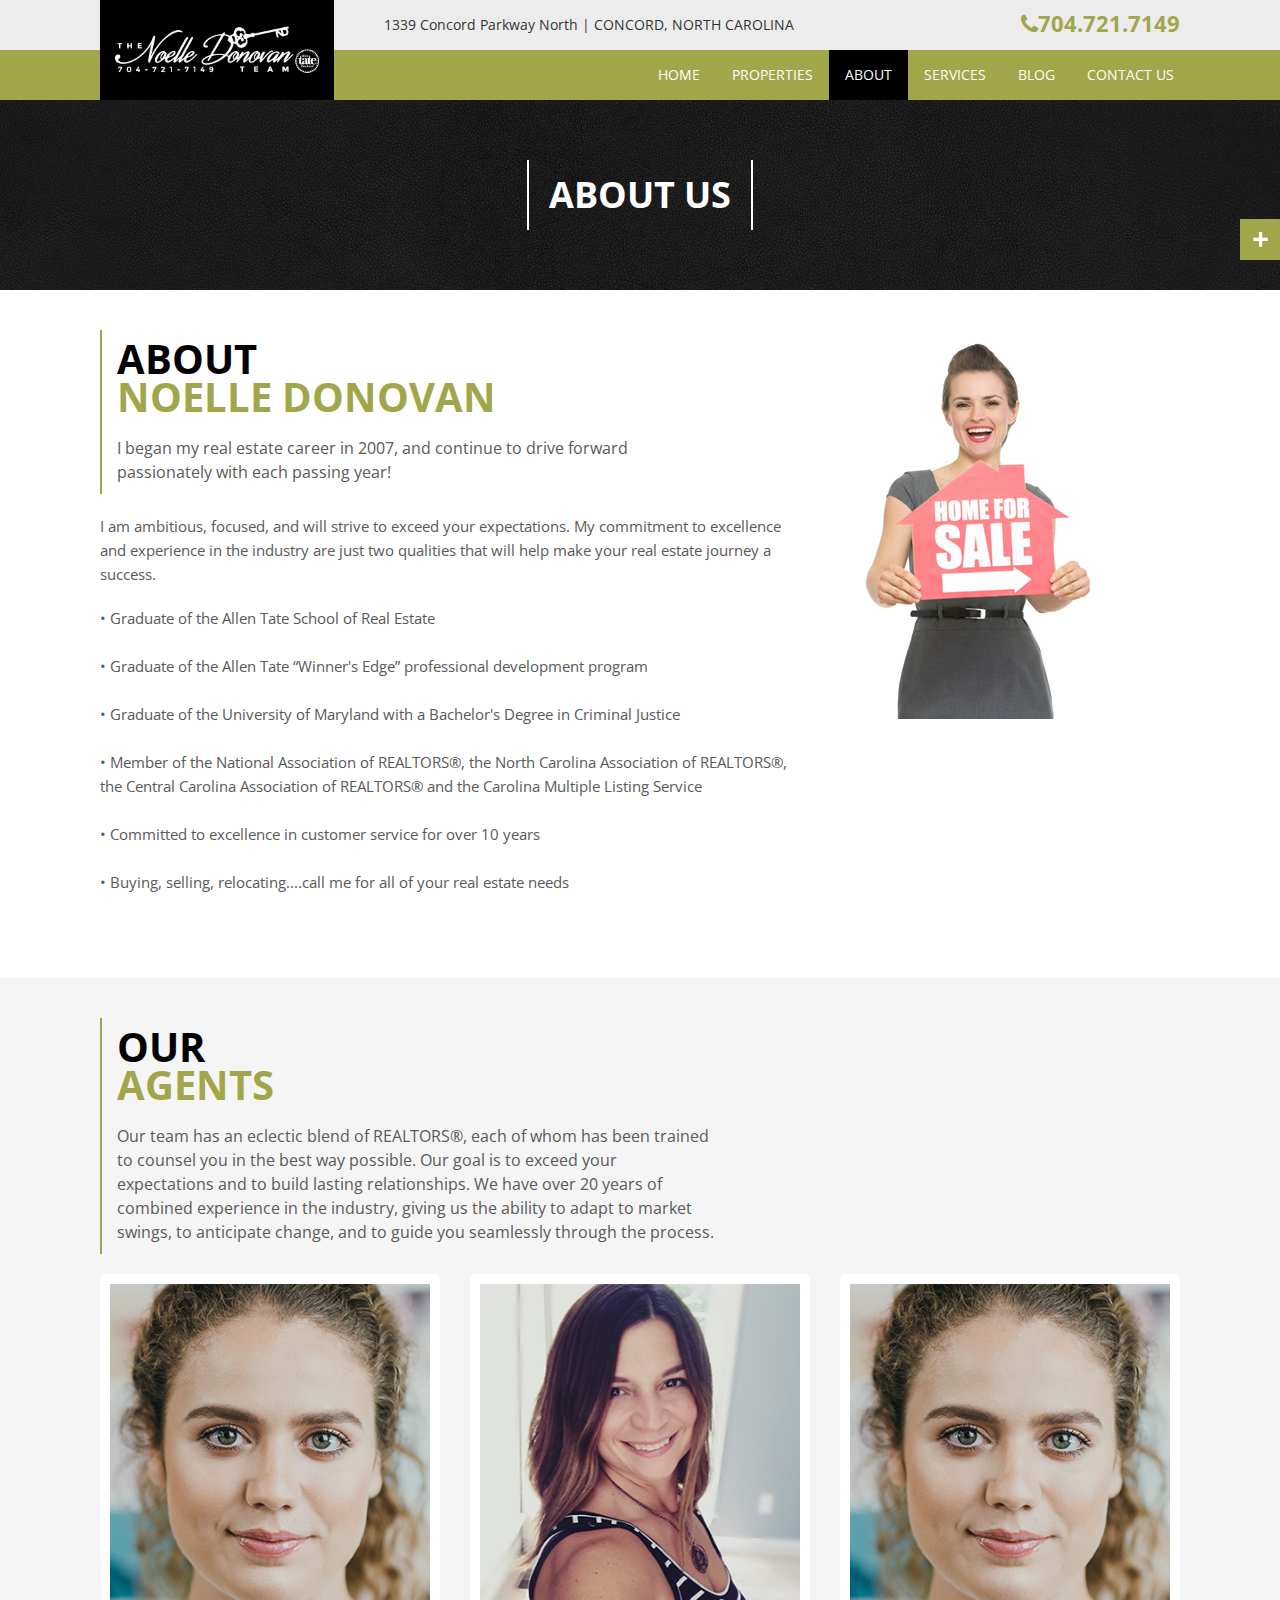
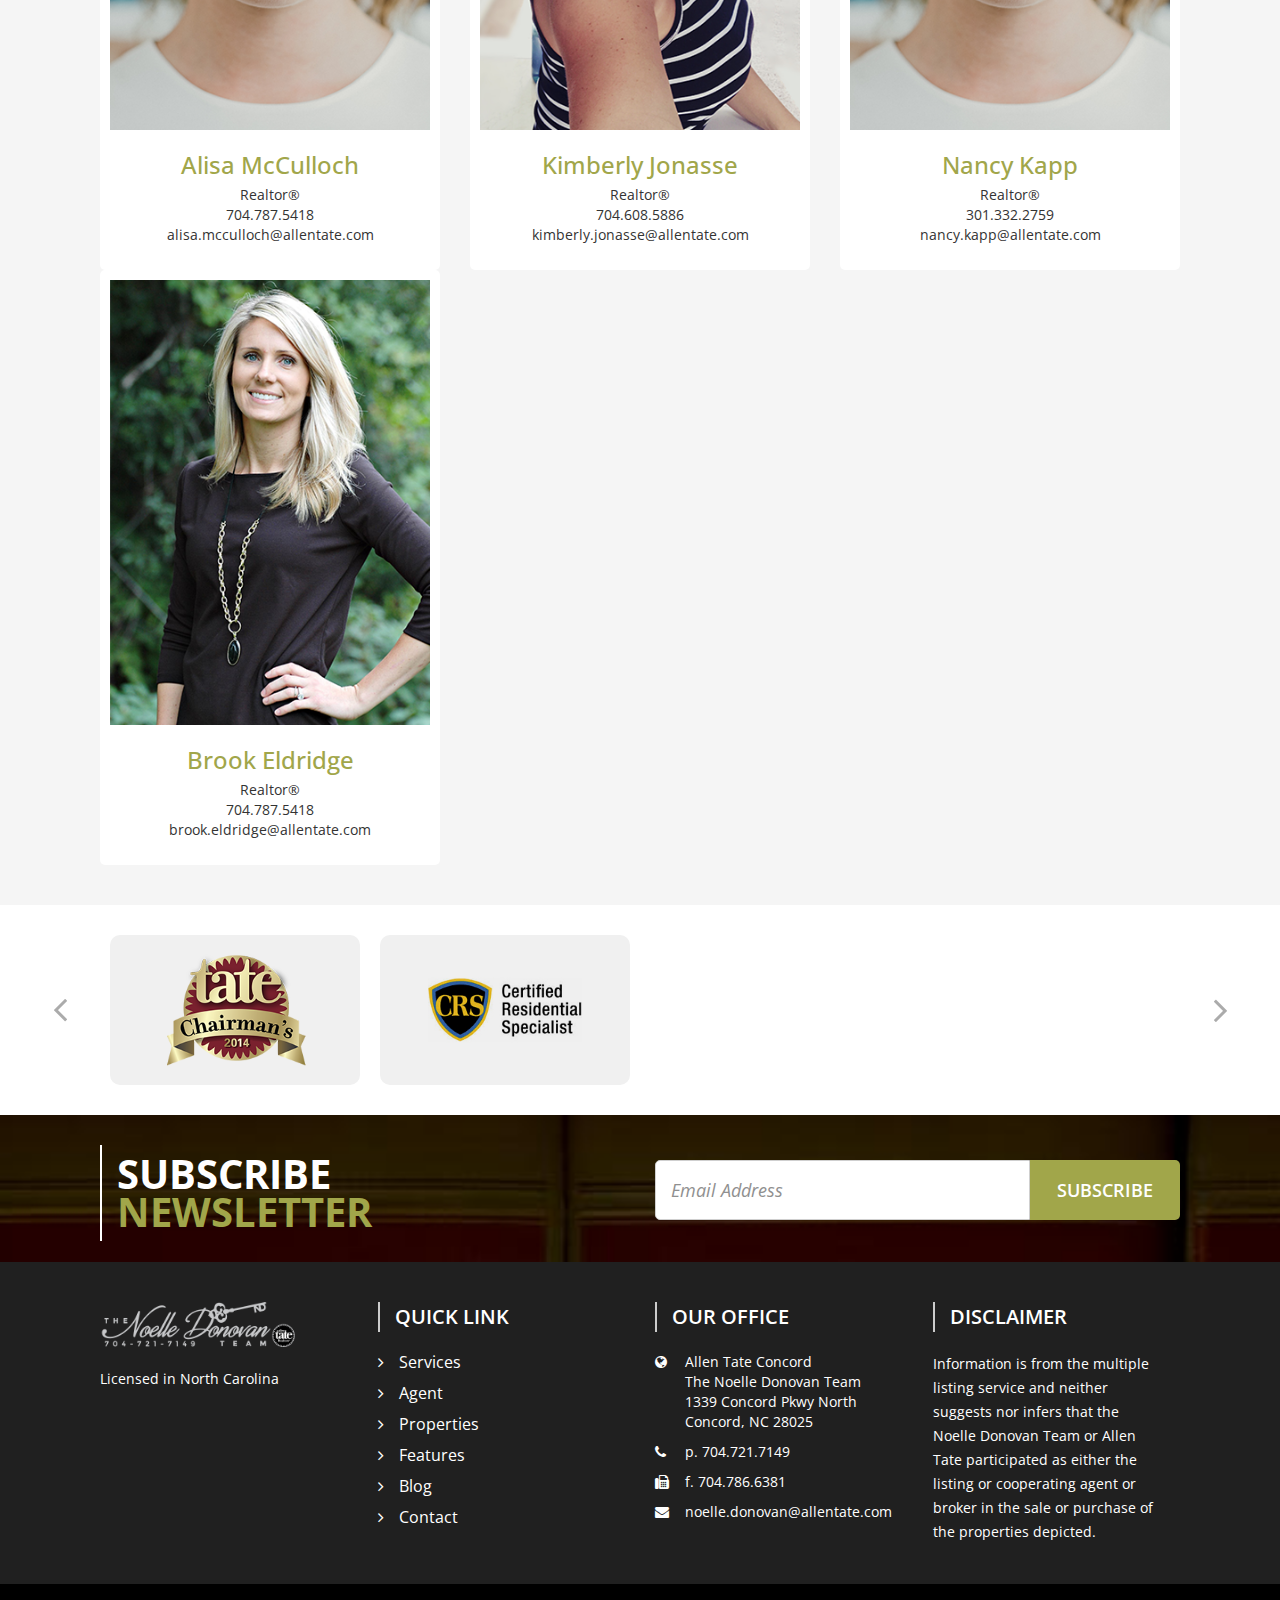
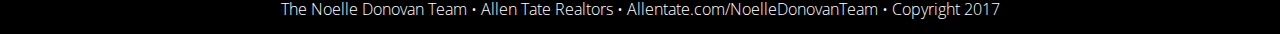
==== commit 1436e8a3: "15th" ====
--- a/about.html
+++ b/about.html
@@ -54,7 +54,7 @@
                     <div class="contacts_block">
                       <!-- edit header address and phone number here -->
                       <div class="tabLine">1339 Concord Parkway North | CONCORD, NORTH CAROLINA</div>
-                      <div class="phoneNo styler_color"><i class="fa fa-phone"></i>980-254-5512</div>
+                      <div class="phoneNo styler_color"><i class="fa fa-phone"></i>704.721.7149</div>
                       <div class="clearfix"></div>
                     </div>
                   </div>
@@ -276,7 +276,7 @@
                                   </li>
                                   <li>
                                     <i class="fa fa-phone"></i>
-                                    p. 980.254.5512
+                                    p. 704.721.7149
                                   </li>
                                   <li>
                                     <i class="fa fa-fax"></i>
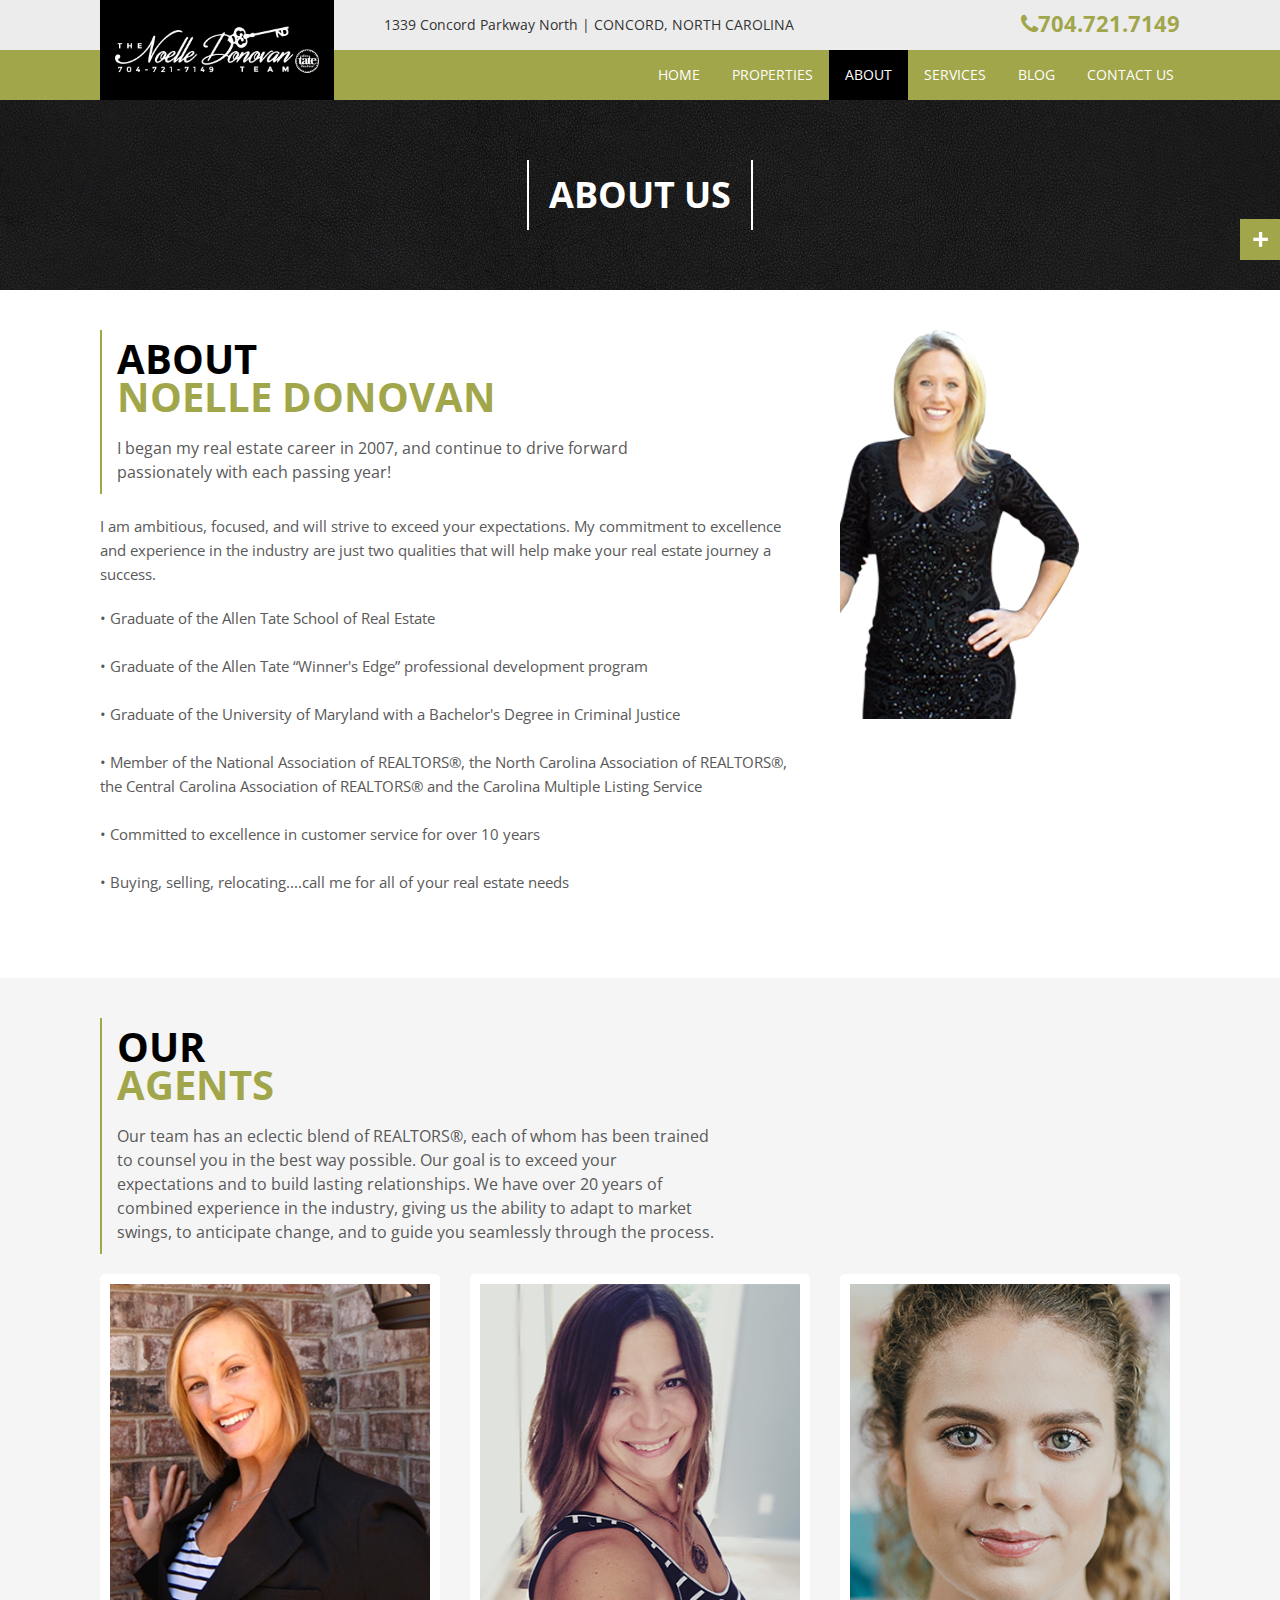
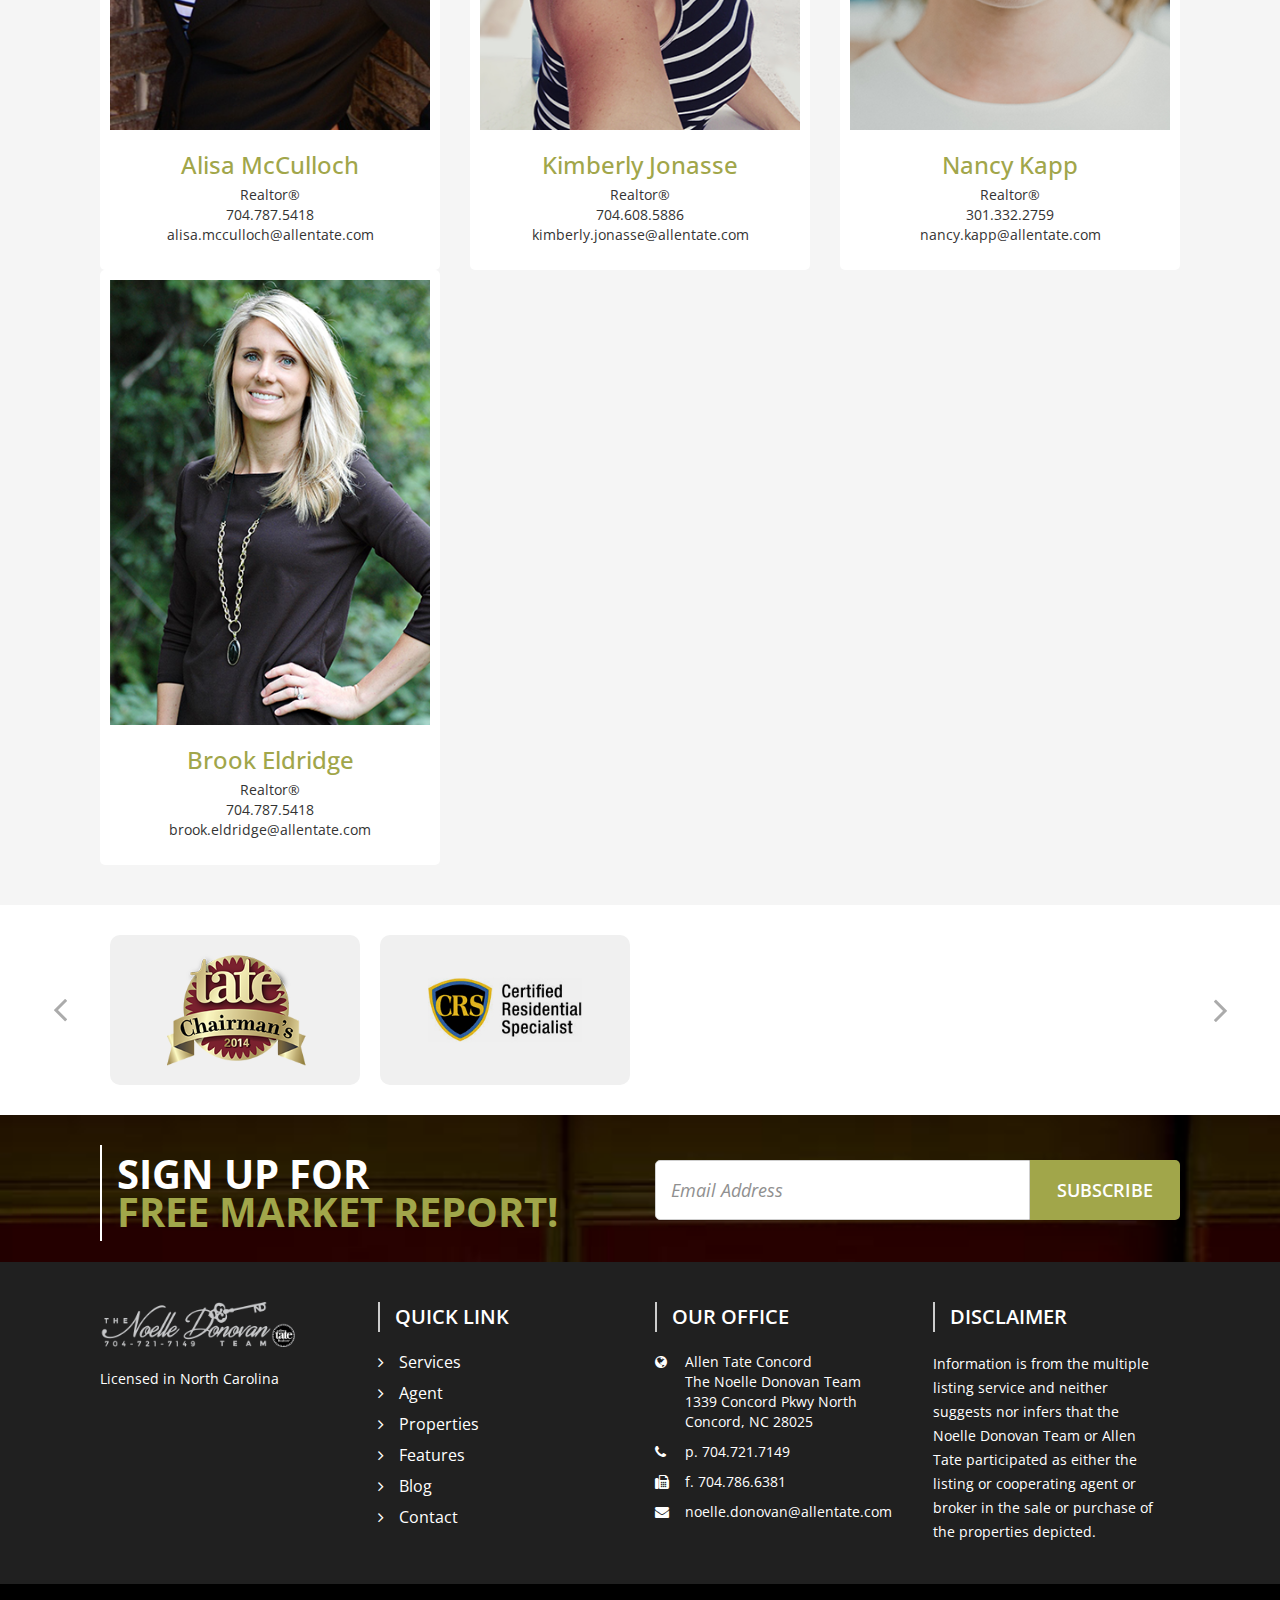
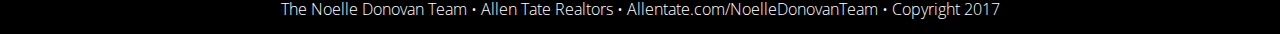
==== commit 9b6dacf0: "updates2" ====
--- a/about.html
+++ b/about.html
@@ -134,7 +134,7 @@
                     <div class="col-sm-4">
                       <div class="agents-box">
                         <div class="agent-image">
-                          <img src="img/team2.png" alt="">
+                          <img src="img/alisa.png" alt="">
                         </div>
                         <div class="agent-name">
                           <h3 class="styler_color">Alisa McCulloch</h3>
@@ -216,7 +216,7 @@
                   <div class="row">
                     <div class="col-sm-6">
                       <div class="section-title title-white">
-                        <h2><span class="normal">Subscribe</span> <span class="styler_color">Newsletter</span></h2>
+                        <h2><span class="normal">SIGN UP FOR</span> <span class="styler_color">FREE MARKET REPORT!</span></h2>
                       </div>
                     </div>
                     <div class="col-sm-6">
